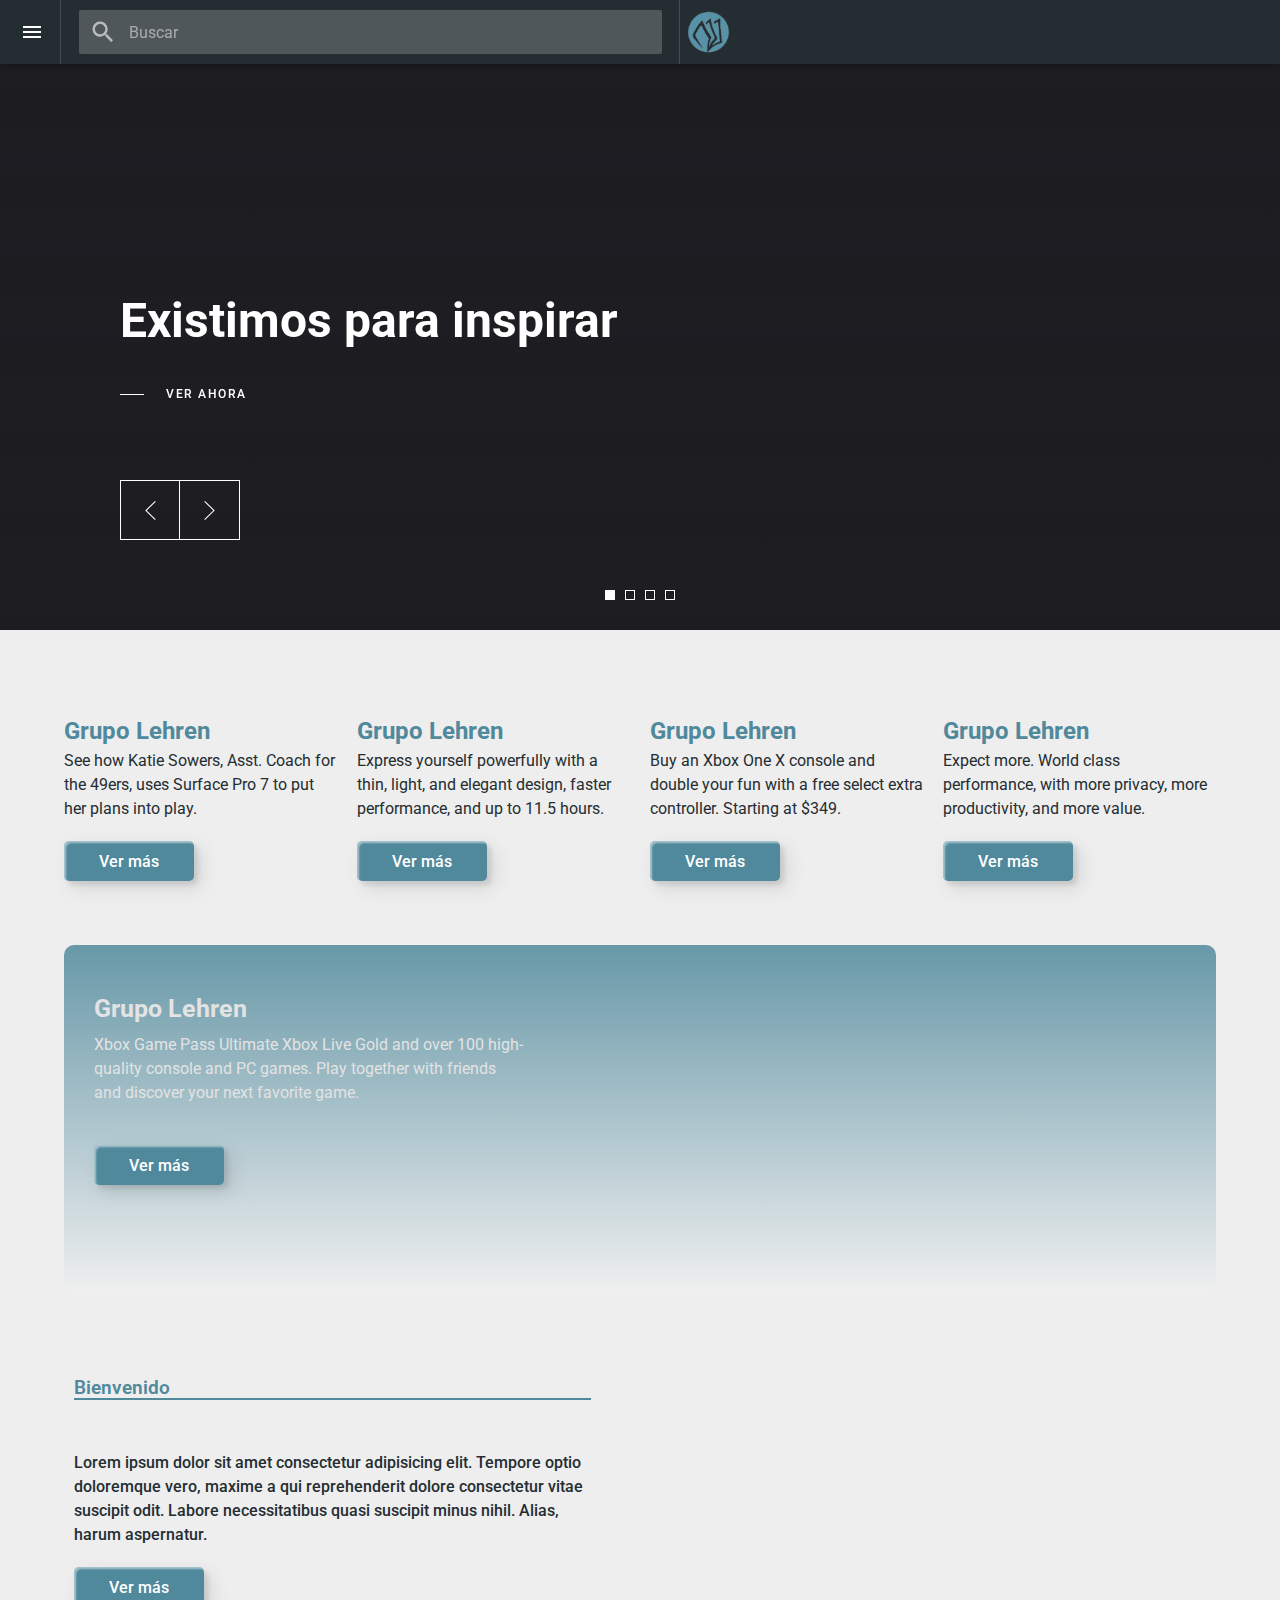
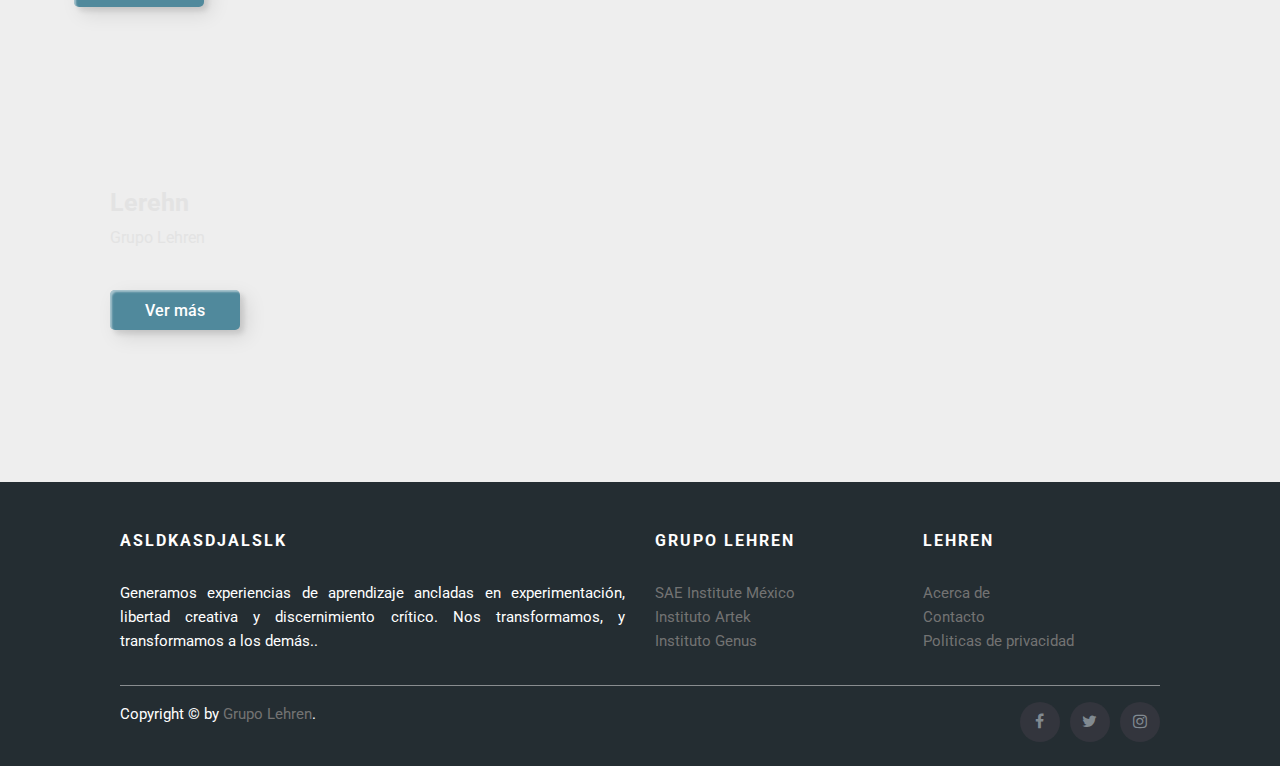
==== index.html @ 503f01d2 "Primer commit" ====
<!DOCTYPE html>
<html lang="en" >
<head>
  <meta charset="UTF-8">
  <title>Grupo Lehren | &amp; Educación V3</title>
  <!--PWA-->
  <link rel="manifest" href="./manifest.json"> 
  <meta http-equiv="X-UA-Compatible" content="IE=edge">
  <meta name="viewport" content="width=device-width, initial-scale=1">
  <meta name="author" content="Luis Aldo Chadwick">

  <link rel='stylesheet' href='https://stackpath.bootstrapcdn.com/bootstrap/4.3.1/css/bootstrap.min.css'>
  <link rel='stylesheet' href='https://cdnjs.cloudflare.com/ajax/libs/twitter-bootstrap/4.1.3/css/bootstrap.min.css'>

<!-- Meta and Opengraph tags -->
  <meta name="description" content="Material Design Mediahawkz.com Fixed & Responsive Header with Sidebar, mediahawkz.com v2.1">
  <meta name="keywords" content="material design, fixed header, responsive header, sidebar">
  <link rel='stylesheet' href='https://fonts.googleapis.com/icon?family=Material+Icons'>
<link rel='stylesheet' href='https://maxcdn.bootstrapcdn.com/font-awesome/4.5.0/css/font-awesome.min.css'>
<link rel='stylesheet' href='https://fonts.googleapis.com/css?family=Roboto:300'>

<!--Carousell-->
<link rel="stylesheet" href="https://cdnjs.cloudflare.com/ajax/libs/meyer-reset/2.0/reset.min.css">


<link rel="stylesheet" href="./css/style.css">
<script src="https://kit.fontawesome.com/95dc93da07.js"></script>
</head>


<body ondragstart="return false" onselectstart="return false" oncontextmenu="return false">
  <div id="preloader"></div>
<!-- partial:index.partial.html -->




<!-- nav -->
<nav class="sidebar">
  <div class="nav-header">
    <div class="logo-wrap">
      <a class="logo-icon" href="#"><img alt="logo-icon" src="./img/docqui.png" width="40"></a>
      <div id="contenido">
      <a class="logo-text" href="#">Lehren</a>
    </div>
    </div>

    <div class="nav-search">
      <div class="search">
        <i class="material-icons">search</i>
        <input type="search" name="search" placeholder="Buscar" id="sidebarFinder">
      </div>
    </div>
  </div>
  <ul class="nav-categories ul-base">
    <li><a href="./index.html"><i class="fas fa-home"></i>&nbsp;Inicio</a></li>
    <li style="display: none;" class="menu-item logged-in"><a href="#"><i class="fa-regular fa-circle-info"></i>&nbsp;Acerca de</a></li>
    <li><a href="./contacto/redes-sociales.html"><i class="fa fa-address-card"></i>&nbsp;Contacto</a></li>
    <li style="display: none;" class="menu-item logged-in"><a href="#">Convocatoria</a></li>
    <li><a href="./alumnos/mi-espacio.html"><i class="fas fa-graduation-cap"></i>&nbsp;Alumnos</a></li>
    <li style="display: none;" class="menu-item logged-in"><a href="./docentes/mi-espacio.html"><i class="fa-regular fa-person-chalkboard"></i>&nbsp;Docentes</a></li>
    <li style="display: none;" class="menu-item logged-in"><a href="#">Directivos</a></li>
    <li style="display: none;" class="menu-item logged-in"><a href="#">Egresados</a></li>
    <li><a href="#">Noticias</a></li>


 
  </ul>
  <br>
  <ul class="social ul-base">
    <li><a href="#" class="twitter" target="_blank"><i class="fa fa-instagram"></i></a></li>
    <li><a href="#" class="facebook" target="_blank"><i class="fa fa-facebook"></i></a></li>
    <li><a href="#" class="google-plus" target="_blank"><i class="fa fa-twitter"></i></a></li>
    <li><a href="#" class="rss" target="_blank"><i class="fa fa-rss"></i></a></li>
  </ul>
  <div class="copyright">
    <span>&copy; 2022 <a href="#" class="link">Grupo Lehren</a> Made in México</span>
    <span>Designed by <a href="#" target="_blank">Lehren</a></span>
  </div>
</nav><!-- @end nav -->

<!-- header -->
<header>
  <div class="header-inner clearfix">
    
    <!--div class="registro">


            <li style="display: none;" class="logged-out menu-item">
                <a class=" registration" href="#" data-toggle="modal" data-target="#signinModal"><i class="fas fa-user"></i>&nbsp;Accede</a>
            </li>
            <li style="display: none;" class="menu-item logged-in"><a class="registration" href="./clinica/promociones/avisos.html"><i class="fas fa-bell"></i>&nbsp;Promociones</a></li>&nbsp;
            <li style="display: none;" class="boton-salir logged-in"><a href="#" id="logout" onclick="noticias()"><i class="fas fa-sign-out-alt"></i>&nbsp;Salir</a></li>
        </div-->

    <div class="nav-btn nav-slider">
      <i class="material-icons">menu</i>
    </div>
    <div class="header-logo">
      <a href="#"><img alt="logo" src="./img/docqui.png"></a>
    </div>
    <!--div class="header-categories">
      <ul class="ul-base">
        <li class="dropdown">
          <a class="dropdown-toggle" href="#"><span>Categories</span> <i class="material-icons">keyboard_arrow_down</i></a>
          <ul class="dropdown-menu ul-base">
            <li><a href="#">Technology</a></li>
            <li><a href="#">Science</a></li>
            <li><a href="#">Speak up</a></li>
            <li><a href="#">General</a></li>
            <li><a href="#">Lifestyle</a></li>
            <li><a href="#">World</a></li>
            <li><a href="#">Business</a></li>
            <li><a href="#">Entertainment</a></li>
            <li><a href="#">Sports</a></li>
          </ul>
        </li>
      </ul>
    </div-->
    <div class="header-search">
      <div class="search">
        <i class="material-icons">search</i>
        <input type="search" name="search" placeholder="Buscar" id="headerFinder">
      </div>
        <div>
            <ul id="listOptions"></ul>
        </div>
    </div>
    <div class="header-menu">
      <ul class="ul-base">
        <!--li><a href="#" class="twitter" target="_blank"><i class="fa fa-instagram"></i></a></li>
        <li><a href="#" class="facebook" target="_blank"><i class="fa fa-facebook"></i></a></li>
        <li><a href="#" class="google-plus" target="_blank"><i class="fa fa-twitter"></i></a></li>
        <li><a href="#" class="rss" target="_blank"><i class="fa fa-rss"></i></a></li>
        <li><a href="#">Login</a></li-->
      
          <li style="display: none;" class="logged-out menu-item">
              <a class="registration" href="#" data-toggle="modal" data-target="#signinModal"><i class="fas fa-user"></i>&nbsp;Ingresa | Regístrate</a>
          </li>
          <!--li style="display: none;" class="logged-out"><a href="#" data-toggle="modal" data-target="#signupModal"><i class="fas fa-clipboard"></i>&nbsp;Registrate</a></li-->
              <li style="display: none;" class="menu-item logged-in"><a class="registration" href="./avisos/mantente-informado.html"><i class="fas fa-bell"></i>&nbsp;Avisos</a></li>&nbsp;
              <li style="display: none;" class="boton-salir logged-in"><a href="#" id="logout" onclick="noticias()"><i class="fas fa-sign-out-alt"></i>&nbsp;Salir</a></li>

        
      </ul>
      
    </div>
  </div>
</header><!-- @end header -->

<!-- Main content -->
<main role="main"></main><!-- @end main -->

<!-- Footer -->
<footer></footer><!-- @end footer -->


<div class="overlay"></div>






<!-- Carousell-->
<!-- partial:index.partial.html -->
<div id="wrapper">
  <section class="slideshow" id="js-header">
    
    <div class="slideshow__slide js-slider-home-slide is-current" data-slide="1">
		<div class="slideshow__slide-background-parallax background-absolute js-parallax" data-speed="-1" data-position="top" data-target="#js-header">
			<div class="slideshow__slide-background-load-wrap background-absolute">
				<div class="slideshow__slide-background-load background-absolute">
					<div class="slideshow__slide-background-wrap background-absolute">
						<div class="slideshow__slide-background background-absolute">
							<div class="slideshow__slide-image-wrap background-absolute">
								<div class="slideshow__slide-image background-absolute" style="background-image: url('https://images.unsplash.com/photo-1522071820081-009f0129c71c?ixlib=rb-4.0.3&ixid=MnwxMjA3fDB8MHxwaG90by1wYWdlfHx8fGVufDB8fHx8&auto=format&fit=crop&w=1740&q=80');"></div>
							</div>
						</div>
					</div>
				</div>
			</div>
		</div>
		<div class="slideshow__slide-caption">
			<div class="slideshow__slide-caption-text">
				<div class="container js-parallax" data-speed="2" data-position="top" data-target="#js-header">
					<h1 class="slideshow__slide-caption-title">Existimos para inspirar</h1>
					<a class="slideshow__slide-caption-subtitle -load o-hsub -link" href="#">
						<span class="slideshow__slide-caption-subtitle-label">Ver Ahora</span>
					</a>
				</div>
			</div>
		</div>
	</div>


  <div class="slideshow__slide js-slider-home-slide is-current" data-slide="2">
		<div class="slideshow__slide-background-parallax background-absolute js-parallax" data-speed="-1" data-position="top" data-target="#js-header">
			<div class="slideshow__slide-background-load-wrap background-absolute">
				<div class="slideshow__slide-background-load background-absolute">
					<div class="slideshow__slide-background-wrap background-absolute">
						<div class="slideshow__slide-background background-absolute">
							<div class="slideshow__slide-image-wrap background-absolute">
								<div class="slideshow__slide-image background-absolute" style="background-image: url('https://images.unsplash.com/photo-1520333789090-1afc82db536a?ixlib=rb-4.0.3&ixid=MnwxMjA3fDB8MHxwaG90by1wYWdlfHx8fGVufDB8fHx8&auto=format&fit=crop&w=1742&q=80');"></div>
							</div>
						</div>
					</div>
				</div>
			</div>
		</div>
		<div class="slideshow__slide-caption">
			<div class="slideshow__slide-caption-text">
				<div class="container js-parallax" data-speed="2" data-position="top" data-target="#js-header">
					<h1 class="slideshow__slide-caption-title">Grupo educativo Lehren</h1>
					<a class="slideshow__slide-caption-subtitle -load o-hsub -link" href="#">
						<span class="slideshow__slide-caption-subtitle-label">Ver más</span>
					</a>
				</div>
			</div>
		</div>
	</div>
    
    <div class="slideshow__slide js-slider-home-slide is-next" data-slide="3">
		<div class="slideshow__slide-background-parallax background-absolute js-parallax" data-speed="-1" data-position="top" data-target="#js-header">
			<div class="slideshow__slide-background-load-wrap background-absolute">
				<div class="slideshow__slide-background-load background-absolute">
					<div class="slideshow__slide-background-wrap background-absolute">
						<div class="slideshow__slide-background background-absolute">
							<div class="slideshow__slide-image-wrap background-absolute">
								<div class="slideshow__slide-image background-absolute" style="background-image: url('https://images.unsplash.com/photo-1572021335469-31706a17aaef?ixlib=rb-4.0.3&ixid=MnwxMjA3fDB8MHxwaG90by1wYWdlfHx8fGVufDB8fHx8&auto=format&fit=crop&w=1740&q=80');"></div>
							</div>
						</div>
					</div>
				</div>
			</div>
		</div>
		<div class="slideshow__slide-caption">
			<div class="slideshow__slide-caption-text">
				<div class="container js-parallax" data-speed="2" data-position="top" data-target="#js-header">
					<h1 class="slideshow__slide-caption-title">Grupo educativo Lehren</h1>
					<a class="slideshow__slide-caption-subtitle -load o-hsub -link" href="#">
						<span class="slideshow__slide-caption-subtitle-label">Ver más</span>
					</a>
				</div>
			</div>
		</div>
	</div>
    
    <div class="slideshow__slide js-slider-home-slide is-prev" data-slide="4">
		<div class="slideshow__slide-background-parallax background-absolute js-parallax" data-speed="-1" data-position="top" data-target="#js-header">
			<div class="slideshow__slide-background-load-wrap background-absolute">
				<div class="slideshow__slide-background-load background-absolute">
					<div class="slideshow__slide-background-wrap background-absolute">
						<div class="slideshow__slide-background background-absolute">
							<div class="slideshow__slide-image-wrap background-absolute">
								<div class="slideshow__slide-image background-absolute" style="background-image: url('https://images.unsplash.com/photo-1488190211105-8b0e65b80b4e?ixlib=rb-4.0.3&ixid=MnwxMjA3fDB8MHxwaG90by1wYWdlfHx8fGVufDB8fHx8&auto=format&fit=crop&w=1740&q=80');"></div>
							</div>
						</div>
					</div>
				</div>
			</div>
		</div>
		<div class="slideshow__slide-caption">
			<div class="slideshow__slide-caption-text">
				<div class="container js-parallax" data-speed="2" data-position="top" data-target="#js-header">
					<h1 class="slideshow__slide-caption-title">Grupo educativo Lehren</h1>
					<a class="slideshow__slide-caption-subtitle -load o-hsub -link" href="#">
						<span class="slideshow__slide-caption-subtitle-label">Ver más</span>
					</a>
				</div>
			</div>
		</div>
	</div>
    
    <div class="c-header-home_footer">
		<div class="o-container">
			<div class="c-header-home_controls -nomobile o-button-group">
				<div class="js-parallax is-inview" data-speed="1" data-position="top" data-target="#js-header">
					<button class="o-button -white -square -left js-slider-home-button js-slider-home-prev" type="button">
						<span class="o-button_label">
							<svg class="o-button_icon" role="img"><use xmlns:xlink="http://www.w3.org/1999/xlink" xlink:href="#arrow-prev"></use></svg>
						</span>
					</button>
					<button class="o-button -white -square js-slider-home-button js-slider-home-next" type="button">
						<span class="o-button_label">
							<svg class="o-button_icon" role="img"><use xmlns:xlink="http://www.w3.org/1999/xlink" xlink:href="#arrow-next"></use></svg>
						</span>
					</button>
				</div>
			</div>
		</div>
	</div>
   
    
  </section>
<div>
<!--Termina Carousell-->

<svg xmlns="http://www.w3.org/2000/svg">
    <symbol viewBox="0 0 18 18" id="arrow-next">
        <path id="arrow-next-arrow.svg" d="M12.6,9L4,17.3L4.7,18l8.5-8.3l0,0L14,9l0,0l-0.7-0.7l0,0L4.7,0L4,0.7L12.6,9z"/>
    </symbol>
    <symbol viewBox="0 0 18 18" id="arrow-prev">
        <path id="arrow-prev-arrow.svg" d="M14,0.7L13.3,0L4.7,8.3l0,0L4,9l0,0l0.7,0.7l0,0l8.5,8.3l0.7-0.7L5.4,9L14,0.7z"/>
    </symbol>
</svg>





   <!-- Home cards 1 -->
   <div class="container_01">
   <section class="home-cards">
    <div>
      <img src="https://images.unsplash.com/photo-1580582932707-520aed937b7b?ixlib=rb-4.0.3&ixid=MnwxMjA3fDB8MHxwaG90by1wYWdlfHx8fGVufDB8fHx8&auto=format&fit=crop&w=2064&q=80" alt="">
      <h3>Grupo Lehren</h3>
      <p>
        See how Katie Sowers, Asst. Coach for the 49ers, uses Surface Pro 7
          to put her plans into play.
      </p>
      <div class="botones">
        <button class="custom-btn btn-3"><span>Ver más</span></button>
      </div>
    </div>
    <div>
      <img src="https://i.ibb.co/KjGFHVJ/card2.png" alt="" />
      <h3>Grupo Lehren</h3>
      <p>
        Express yourself powerfully with a thin, light, and elegant design,
        faster performance, and up to 11.5 hours.
      </p>
      <div class="botones">
        <button class="custom-btn btn-3"><span>Ver más</span></button>
      </div>
    </div>
    <div>
      <img src="https://images.unsplash.com/photo-1571260899304-425eee4c7efc?ixlib=rb-4.0.3&ixid=MnwxMjA3fDB8MHxwaG90by1wYWdlfHx8fGVufDB8fHx8&auto=format&fit=crop&w=1740&q=80" alt="" />
      <h3>Grupo Lehren</h3>
      <p>
        Buy an Xbox One X console and double your fun with a free select
        extra controller. Starting at $349.
      </p>
      <div class="botones">
        <button class="custom-btn btn-3"><span>Ver más</span></button>
      </div>
    </div>
    <div>
      <img src="https://i.ibb.co/G57P0Pb/card4.png" alt="" />
      <h3>Grupo Lehren</h3>
      <p>
        Expect more. World class performance, with more privacy, more
        productivity, and more value.
      </p>
      <div class="botones">
        <button class="custom-btn btn-3"><span>Ver más</span></button>
      </div>
    </div>
  </section>
   </div>

<div class="container_01">
   <section class="xbox">
    <div class="content">
      <h2>Grupo Lehren</h2>
      <p>Xbox Game Pass Ultimate Xbox Live Gold and over 100 high-quality
        console and PC games. Play together with friends and discover your
        next favorite game.</p>
        <div class="botones">
          <button class="custom-btn btn-3"><span>Ver más</span></button>
        </div>
    </div>
  </section>
</div>




    <!-- /*======== TEXTO E IMAGEN ===========*/ -->
    <div class="container-intro section">
      <div class="row">
          <div class="col-md-6">
              <h3>
                  Bienvenido
              </h3>
              <p>
                Lorem ipsum dolor sit amet consectetur adipisicing elit.
                Tempore optio doloremque vero, maxime a qui reprehenderit
                dolore consectetur vitae suscipit odit. Labore necessitatibus
                quasi suscipit minus nihil. Alias, harum aspernatur.
              </p>
              <div class="botones">
                <button class="custom-btn btn-3"><span>Ver más</span></button>
              </div>
          </div>
          <div class="col-md-6">
              <img src="https://images.unsplash.com/photo-1523240795612-9a054b0db644?ixlib=rb-4.0.3&ixid=MnwxMjA3fDB8MHxwaG90by1wYWdlfHx8fGVufDB8fHx8&auto=format&fit=crop&w=1740&q=80" alt=""/>
          </div>
      </div>  
      </div>
  </div>

      <!--BOOTSTRAP SCRIPTS-->

  
  <!--BOOTSTRAP SCRIPTS-->
  
      <!-- Modal  SignUP-->
      <div class="modal fade" id="signupModal" tabindex="-1" role="dialog" aria-labelledby="exampleModalLabel" aria-hidden="true">
        <div class="modal-dialog">
         <div class="modal-content">
           <div class="modal-header">
            <h6 class="modal-title" id="exampleModalLabel">Registro:
              Contraseña con al menos 6 caracteres
            </h6>
            <button type="button" class="close" data-dismiss="modal" aria-label="Close">
              <span aria-hidden="true">&times;</span>
            </button>
           </div>
           <div class="modal-body">
            <form id="signup-form">
              <div class="form-group">
                 <input type="text" id="signup-email" class="form-control"
                 placeholder="E-mail" required>
              </div>
              <div class="form-group">
                 <input type="password" id="signup-password" class="form-control"
                 placeholder="Contraseña" required>
              </div>
              <button type="submit" class="btn btn-primary">SignUp</button>
            </form>
           </div>
         </div>
        </div>
      </div>
                 
                 
                 
                  <!-- Modal  SignIn-->
                  <div class="modal fade" id="signinModal" tabindex="-1" role="dialog" aria-labelledby="exampleModalLabel" aria-hidden="true">
                    <div class="modal-dialog">
                     <div class="modal-content">
                       <div class="modal-header">
                        <h6 class="modal-title" id="exampleModalLabel">Ingresa con tu correo de Gmail a nuestra plataforma y mantente informado sobre
                          promociones y avisos importantes
                        </h6>
                        <button type="button" class="close" data-dismiss="modal" aria-label="Close">
                          <span aria-hidden="true">&times;</span>
                        </button>
                       </div>
                       <div class="modal-body">
                          
                        <form id="login-form">
                           
                          <!--div class="form-group">
                             <input type="text" id="login-email" class="form-control"
                             placeholder="E-mail" required>
                          </div>
                          <div class="form-group">
                             <input type="password" id="login-password" class="form-control"
                             placeholder="Contraseña" required>
                          </div>
                          
                          <button type="submit" class="btn btn-info btn-block">Ingresa</button-->
                          
                          <button type="button" class="btn btn-success btn-block black-background white" id="googleLogin"><i class="fab fa-google" aria-hidden="true"></i>&nbsp;Ingresa o Regístrate con Gmail</button>
                          <!--button type="submit" class="btn btn-primary btn-block" id="facebookLogin"><i class="fab fa-facebook"></i>&nbsp;Ingresa o Regístrate con Facebook</button-->
                        </form>
                       </div>
                     </div>
                    </div>
                  </div>





      <!-- Carbon -->
      <section class="carbon dark">
        <div class="container-banner">
            <div class="content">
                <h2>Lerehn</h2>
                <p>Grupo Lehren</p>
                <div class="botones">
                  <button class="custom-btn btn-3"><span>Ver más</span></button>
                </div>
            </div>
        </div>
      </section>





<!-- REGISTRO FIREBASE -->
  <!--MAIN CONTENT-->
  <div class="container p-5" style="z-index:1">
    <div class="row">
      <div class="col-md-6 offset-md-3">
        <ul class="list-group posts">
                
        </ul>
      </div>
    </div>
  </div>



  <!-- Site footer -->
  <footer class="site-footer">
    <div class="container">
      <div class="row">
        <div class="col-sm-12 col-md-6">
          <h6>asldkasdjalslk</h6>
          <br>
          <p class="text-justify">
            Generamos experiencias de aprendizaje ancladas en experimentación, 
            libertad creativa y discernimiento crítico. Nos transformamos, y 
            transformamos a los demás..</p>
        </div>

        <div class="col-xs-6 col-md-3">
          <h6>Grupo Lehren</h6>
          <br>
          <ul class="footer-links">
            <li><a href="#">SAE Institute México</a></li>
            <li><a href="#">Instituto Artek</a></li>
            <li><a href="#">Instituto Genus</a></li>
            
          </ul>
        </div>

        <div class="col-xs-6 col-md-3">
          <h6>Lehren</h6>
          <br>
          <ul class="footer-links">
            <li><a href="#">Acerca de</a></li>
            <li><a href="#">Contacto</a></li>
            <li><a href="#">Politicas de privacidad</a></li>
          </ul>
        </div>
      </div>
      <hr>
    </div>
    <div class="container">
      <div class="row">
        <div class="col-md-8 col-sm-6 col-xs-12">
          <p class="copyright-text">Copyright &copy; by 
       <a href="#">Grupo Lehren</a>.
          </p>
        </div>

        <div class="col-md-4 col-sm-6 col-xs-12">
          <ul class="social-icons">
            <li><a class="facebook" href="#"><i class="fa fa-facebook"></i></a></li>
            <li><a class="twitter" href="#"><i class="fa fa-twitter"></i></a></li>
            <li><a class="dribbble" href="#"><i class="fa fa-instagram"></i></a></li>
            <!--li><a class="linkedin" href="#"><i class="fa fa-linkedin"></i></a></li-->   
          </ul>
        </div>
      </div>
    </div>
</footer>

<!-- partial -->
    <script src='https://cdnjs.cloudflare.com/ajax/libs/jquery/2.1.3/jquery.min.js'></script>

    <!--FIREBASE SCRIPTS-->
    <!-- The core Firebase JS SDK is always required and must be listed first -->
    <script src="https://www.gstatic.com/firebasejs/8.6.3/firebase-app.js"></script>

            
    <!-- TODO: Add SDKs for Firebase products that you want to use
          https://firebase.google.com/docs/web/setup#available-libraries -->
    <script src="https://www.gstatic.com/firebasejs/8.6.3/firebase-analytics.js"></script>
    <script src="https://www.gstatic.com/firebasejs/8.6.2/firebase-auth.js"></script>
    <script src="https://www.gstatic.com/firebasejs/8.6.2/firebase-firestore.js"></script>
                   
     <script>
        // Your web app's Firebase configuration
        var firebaseConfig = {
          apiKey: "AIzaSyDz45ptF-NIezoEqXJ_3qPEKatV4_NUHUc",
          authDomain: "integrador-lehren.firebaseapp.com",
          projectId: "integrador-lehren",
          storageBucket: "integrador-lehren.appspot.com",
          messagingSenderId: "394229978093",
          appId: "1:394229978093:web:2d48fe631091dd2ea10de4",
          measurementId: "G-7T2B9BE8KT"
        };
                 
        // Initialize Firebase
        firebase.initializeApp(firebaseConfig);
        const auth = firebase.auth();
        // FireStore base de datos
        const fs = firebase.firestore();
        firebase.analytics();
     </script>
                     <!--TERMINA FIREBASE-->
      <!--Registro-->
    <script type="module" src="./registro.js"></script>

    <script src="./js/script.js"></script>
    <script src="./js/utils.js"></script>
  
        <!-- PWA -->
    <script src="./script.js"></script>

    <script src="https://stackpath.bootstrapcdn.com/bootstrap/4.3.1/js/bootstrap.min.js"></script>
    <script src="https://cdnjs.cloudflare.com/ajax/libs/twitter-bootstrap/4.3.1/js/bootstrap.min.js"></script>
</body>
</html>
---- css/style.css ----
/* -----------------------------------------------------
  By: Luis Suchil
  By: Aldo Aldaco
  By: Chadwick Carreto

-------------------------------------------------------- */
/* -----------------------------------------------------
  Body
-------------------------------------------------------- */

body {
    margin: 0;
    padding: 0;
    color: #e3e3e3;
    font-size: 16px;
    font-family: "Roboto", sans-serif;
    background-color: #eee;
    /*height: 100%;*/
  }

  #preloader {
    position: fixed;
    left: 0;
    top: 0;
    z-index: 9999;
    width: 100%;
    height: 100%;
    overflow: visible;
    background: var(--background)  url("../img/preload/preload.svg") no-repeat center center;
    }
  :root {
    --blanco: #ffffff;
    --background: #eeeeee;
    --color-principal: #242d32;
    --color-secundario: #50899c;
    --color-secundario-2: #497c8d;
    --color-terciario: #e6e6e6;
    --font-body: 'Poppins', sans-serif;
    scroll-behavior: smooth;
    }

.p-5{
  margin-top: -70px !important;
}

.modal-title{
  color: var(--color-principal);
  font-size: 1rem;
}




  /*Tamaño del contenido obtener correo*/
  .alert-heading{
    font-size: 1rem;
  }

  .modal{
    z-index: 9999;
  }
  
  *, *::after, *::before {
    -ms-box-sizing: border-box;
    -o-box-sizing: border-box;
    box-sizing: border-box;
  }
  
  ::-moz-selection {
    background: #b3d4fc;
    text-shadow: none;
  }
  
  ::selection {
    background: #b3d4fc;
    text-shadow: none;
  }


  .registro{
    position: absolute;
    margin-top: 23px;
    right: 2%;
    z-index: 999;
    display: flex;
  }
  
  a {
    color: #03a9f4;
    outline: none;
    text-decoration: none;
  }
  a:hover {
    text-decoration: underline;
  }
  
  .overlay {
    display: none;
    position: fixed;
    top: 0px;
    left: 0px;
    width: 100%;
    height: 100%;
    background-color: rgba(0, 0, 0, 0.285);
    /*Lo agregue para que se quitara con un tap*/
    z-index: 99;
  }
  
  /* For Typography */
  .ul-base {
    margin: 0;
    padding: 0;
    list-style: none;
  }
  
  /* -----------------------------------------------------
  Clearfix
  -------------------------------------------------------- */
  .clearfix {
    *zoom: 1;
  }
  .clearfix::after {
    content: "";
    display: table;
    line-height: 0;
    clear: both;
  }
  
  /* -----------------------------------------------------
     Header
  -------------------------------------------------------- */
  header {
    display: block;
    position: fixed;
    top: 0px;
    left: 0px;
    width: 100%;
    background-color: #fff;
    z-index: 999;
  }
  header .header-inner {
    width: 100%;
    height: 64px;
    color: #fff;
    padding: 0 20px;
    /* color del nav-bar*/
    background-color: var(--color-principal);
    box-shadow: 0px 1px 8px rgba(0, 0, 0, 0.3);
  }
  header .nav-btn {
    cursor: pointer;
    display: inline-block;
    width: 40px;
    height: 40px;
    line-height: 38px;
    margin: 12px 0;
    -webkit-user-select: none;
       -moz-user-select: none;
        -ms-user-select: none;
            user-select: none;
  }
  header .nav-btn.nav-slider {
    float: left;
  }
  header .nav-btn.search {
    display: none;
    
  }
  header .nav-btn i {
    vertical-align: middle;
  }
  header .header-logo {
    display: inline-block;
    overflow: hidden;
    /*float: left;*/
    padding: 7px;
  }
  header .header-logo img {
    display: block;
    max-height: 50px;
    /*vertical-align: middle;*/
  }
  header .header-categories {
    display: block;
    position: relative;
    float: left;
    border-left: 1px solid rgba(255, 255, 255, 0.157);
  }
  header .header-search {
    float: left;
    display: block;
    position: relative;
    width: calc(100% - 620px);
    height: 64px;
    margin: 0 auto;
    padding: 10px 0;
    border-left: 1px solid rgba(255, 255, 255, 0.157);
    border-right: 1px solid rgba(255, 255, 255, 0.157);
  }
  header .header-search .search {
    display: block;
    position: relative;
    width: calc(100% - 35px);
    margin: 0 auto;
  }
  header .header-search .search i {
    position: absolute;
    top: 8px;
    left: 10px;
    color: rgba(255, 255, 255, 0.6);
    font-size: 28px;
    cursor: pointer;
  }
  header .header-search .search input[type=search] {
    width: 100%;
    height: 44px;
    padding: 0 15px 0 50px;
    color: rgba(255, 255, 255, 0.8);
    font-size: 16px;
    outline: none;
    border: none;
    border-radius: 2px;
    background-color: rgba(255, 255, 255, 0.2);
  }
  header .header-search #listOptions {
    width: calc(100% - 2rem);
    color: black;
    font-size: 16px;
    outline: none;
    border: none;
    border-radius: 2px;
    background-color: white;
    margin: 0 auto;
  }
  header .header-search .search-list-item {
    height: 2rem;
    padding: 0.3rem;
  }
header .header-search .search-list-item img {
  height: 1.5rem;
}
header .header-search .search-list-item .flex {
  display: flex;
  align-items: center;
  gap: 1rem;
}
  header .header-search .search-list-item a {
    color: #8e11f3;
    outline: none;
    text-decoration: none;
  }
  header .header-search .search-list-item a:hover {
    text-decoration: underline;
  }
  header .header-search .search ::-webkit-input-placeholder {
    color: rgba(255, 255, 255, 0.5);
  }
  header .header-search .search ::-moz-placeholder {
    color: rgba(255, 255, 255, 0.8);
  }
  header .header-search .search :-moz-placeholder {
    color: rgba(255, 255, 255, 0.8);
  }
  header .header-search .search :-ms-input-placeholder {
    color: rgba(255, 255, 255, 0.8);
  }
  header .header-menu {
    float: right;
  }
  header .header-menu ul {
    height: 64px;
  }
  header .header-menu ul li {
    display: block;
    position: relative;
    float: left;
    margin: 0;
    padding: 0 0 0 12px;
    line-height: 64px;
  }
  header .header-menu ul li a {
    color: #fff;
    font-size: 17px;
    padding: 4px;
  }
  header .header-menu ul li a:hover {
    opacity: 0.6;
    text-decoration: none;
  }
  @media only screen and (max-width: 1024px) {
    header .header-categories {
      display: none;
    }
    header .header-search {
      width: calc(100% - 440px);
    }
  }
  @media only screen and (max-width: 860px) {
    header .header-search {
      display: none;
    }
    header .header-menu ul li:last-child {
      display: none;
    }
  }
  @media only screen and (max-width: 480px) {
    header .header-inner {
      padding: 0 12px;
      text-align: center;
    }
    header .nav-btn {
      background-color: rgba(0, 0, 0, 0.175);
    }
    header .header-logo {
      float: center;
      padding-left: 0px;
      padding-right: 0px;
    }
    header .header-menu {
      text-decoration: none;
    }
  }
  
  /* -----------------------------------------------------
     Nav
  -------------------------------------------------------- */
  nav {
    overflow-y: auto;
    position: fixed;
    top: 0px;
    left: -250px;
    width: 250px;
    height: 100%;
    color: #fff;
    background-color: #f9f9f9;
    transition: all 0.3s ease;
    opacity: 0.9;
    z-index: 9999;
  }
  nav .nav-header {
    display: block;
    background-color: var(--color-secundario);
  }
  nav .nav-header .logo-wrap {
    padding: 1.7em 1em;
  }
  nav .nav-header .logo-wrap .logo-icon {
    display: inline-block;
    text-decoration: none;
  }
  nav .nav-header .logo-wrap .logo-icon img {
    display: block;
    border-radius: 50%;
  }
  nav .nav-header .logo-wrap .logo-text {
    display: inline-block;
    color: #fff;
    font-size: 1.2em;
    vertical-align: 12px;
    margin-left: 8px;
    text-decoration: none;
  }
  nav .nav-header .nav-search {
    position: relative;
    height: 40px;
  }
  nav .nav-header .nav-search .search {
    display: block;
    position: relative;
  }
  nav .nav-header .nav-search .search i {
    position: absolute;
    top: 8px;
    right: 0.7em;
    color: rgba(255, 255, 255, 0.6);
    font-size: 24px;
    cursor: pointer;
  }
  nav .nav-header .nav-search .search input[type=search] {
    width: 100%;
    height: 40px;
    color: rgba(255, 255, 255, 0.8);
    font-size: 15px;
    padding: 0 48px 0 20px;
    outline: none;
    border: none;
    background-color: rgba(255, 255, 255, 0.2);
  }
  nav .nav-header .nav-search .search ::-webkit-input-placeholder {
    color: rgba(255, 255, 255, 0.5);
  }
  nav .nav-header .nav-search .search ::-moz-placeholder {
    color: rgba(255, 255, 255, 0.8);
  }
  nav .nav-header .nav-search .search :-moz-placeholder {
    color: rgba(255, 255, 255, 0.8);
  }
  nav .nav-header .nav-search .search :-ms-input-placeholder {
    color: rgba(255, 255, 255, 0.8);
  }
  nav .nav-categories li {
    display: block;
    position: relative;
  }
  nav .nav-categories li a {
    display: block;
    width: 100%;
    font-size: 1rem;
    color: #5c5c5c;
    padding: 0.625em 1.3em;
    text-decoration: none;
  }
  nav .nav-categories li a:hover {
    background-color: rgba(0, 0, 0, 0.1);
  }
  nav.open {
    left: 0px;
    box-shadow: 4px 4px 20px rgba(0, 0, 0, 0.275);
    opacity: 1;
  }
  nav .nav-separator {
    width: 100%;
    height: 1px;
    margin: 7px 0;
    background-color: rgba(0, 0, 0, 0.175);
  }
  nav .nav-link-title {
    display: block;
    color: #3f51b5;
    font-size: 1rem;
    padding: 0.5em 1.3em;
  }
  nav .social {
    display: flex;
    margin: 4px 0;
    border-top: 1px solid rgba(0, 0, 0, 0.155);
    border-bottom: 1px solid rgba(0, 0, 0, 0.155);
  }
  nav .social li {
    display: inline-block;
    position: relative;
    width: 25%;
    height: 28px;
    margin: 0;
    padding: 0;
    text-align: center;
    line-height: 28px;
    flex-direction: row;
    border-right: 1px solid rgba(0, 0, 0, 0.175);
  }
  nav .social li:last-child {
    border-right: 0;
  }
  nav .social li a {
    display: block;
    color: #5c5c5c;
    font-size: 15px;
    padding: 2px;
    text-decoration: none;
  }
  nav .social li a.twitter:hover {
    color: #00baf0;
  }
  nav .social li a.facebook:hover {
    color: var(--color-secundario);
  }
  nav .social li a.google-plus:hover {
    color: #c43c2c;
  }
  nav .social li a.rss:hover {
    color: #ff6600;
  }
  nav .copyright {
    display: block;
    color: #5c5c5c;
    text-align: center;
    padding: 0.5em 0 1em;
  }
  nav .copyright span {
    display: block;
    width: 100%;
    font-size: 11px;
    margin-bottom: 4px;
  }
  
  /* -----------------------------------------------------
     Dropdown Menu
  -------------------------------------------------------- */
  li.dropdown {
    display: inline-block;
    position: relative;
  }
  li.dropdown a {
    display: block;
    height: 64px;
    padding: 0 35px;
    color: #fff;
    font-size: 17px;
    line-height: 64px;
    text-decoration: none;
  }
  li.dropdown a i {
    vertical-align: middle;
  }
  li.dropdown .dropdown-menu {
    display: none;
    overflow: hidden;
    position: absolute;
    top: 100%;
    left: 0px;
    min-width: 240px;
    margin: 2px 0;
    padding: 5px 0;
    text-align: left;
    border-radius: 2px;
    background-color: #e8e8e8;
    box-shadow: 0px 1px 5px 0px rgba(0, 0, 0, 0.2);
    z-index: 1000;
  }
  li.dropdown .dropdown-menu li {
    display: block;
  }
  li.dropdown .dropdown-menu li a {
    display: block;
    height: 40px;
    font-size: 1em;
    line-height: 40px;
    text-decoration: none;
  }
  li.dropdown.open .dropdown-menu {
    display: block;
  }



  /**** Carousell ****/
  .pagination {
    position: absolute !important;
    width: 100%;
    text-align: center;
    right: 0;
    padding: 0 !important;
    bottom: 30px;
    z-index: 999;
  }
  .pagination__item {
    cursor: pointer;
    display: inline-block;
    white-space: nowrap;
    font-size: 0;
    width: 10px;
    height: 10px;
    border: 1px solid #fff;
    margin: 0 5px;
    transition: 0.2s ease-in-out;
  }
  .pagination__item.is-current, .pagination__item:hover {
    background-color: #fff;
  }
  
  .container {
    position: relative;
    margin: 0 auto;
  }

  .container_01 {
    width: 90%;
    max-width: 1200px;
    margin:  2rem auto;

  }
  
  @media (max-width: 699px) {
    .container {
      padding-right: 40px;
      padding-left: 40px;
    }
  }
  @media (min-width: 700px) and (max-width: 1599px) {
    .container {
      padding-right: 7.5rem;
      padding-left: 7.5rem;
      max-width: 140rem;
    }
  }
  @media (min-width: 1600px) {
    .container {
      padding-right: 9.5625rem;
      padding-left: 9.5625rem;
      max-width: 144.125rem;
    }
  }
  
  .background-absolute {
    position: absolute;
    top: 0;
    right: 0;
    bottom: 0;
    left: 0;
    background-position: center;
    background-size: cover;
  }
  
  .slideshow {
    position: relative;
    color: #ffffff;
    background-color: #1e1e22;
    overflow: hidden;
    height: 70vh;
    min-height: 400px;
  }
  .slideshow__slide {
    visibility: hidden;
    transition: visibility 0s 1.7s;
  }
  .slideshow__slide.is-current {
    visibility: visible;
    transition-delay: 0s;
  }
  @media (max-width: 699px) {
    .slideshow .slideshow__slide {
      position: absolute;
      top: 0;
      right: 0;
      bottom: 0;
      left: 0;
    }
  }
  @media (min-width: 700px) {
    .slideshow .slideshow__slide {
      position: absolute;
      top: 0;
      right: 0;
      bottom: 0;
      left: 0;
    }
  }
  
  .slideshow__slide-background-load-wrap {
    transition: transform 0.9s cubic-bezier(0.4, 0, 0.2, 1);
    transform: translate3d(0, 100%, 0);
    overflow: hidden;
  }
  
  .is-loaded .slideshow__slide-background-load-wrap {
    transform: translate3d(0, 0, 0);
    transition-delay: 0s;
  }
  
  .slideshow__slide.is-prev .slideshow__slide-background-parallax,
  .slideshow__slide.is-next .slideshow__slide-background-parallax {
    transform: none !important;
  }
  
  .slideshow__slide.is-prev-section .slideshow__slide-background-parallax,
  .slideshow__slide.is-next-section .slideshow__slide-background-parallax {
    transform: none !important;
  }
  
  .slideshow__slide-background-load {
    transition: transform 0.9s cubic-bezier(0.4, 0, 0.2, 1);
    transform: translate3d(0, -50%, 0);
  }
  
  .is-loaded .slideshow__slide-background-load {
    transform: translate3d(0, 0, 0);
  }
  
  .slideshow__slide-background-wrap {
    transition: transform 1.2s cubic-bezier(0.4, 0, 0.2, 1) 0.5s;
    transform: translate3d(0, 0, 0);
  }
  
  .slideshow__slide.is-prev .slideshow__slide-background-wrap {
    transform: translate3d(0, -100%, 0);
  }
  
  .slideshow__slide.is-next .slideshow__slide-background-wrap {
    transform: translate3d(0, 100%, 0);
  }
  
  .slideshow__slide.is-prev-section .slideshow__slide-background-wrap {
    transform: translate3d(0, -100%, 0);
    transition: none;
  }
  
  .slideshow__slide.is-next-section .slideshow__slide-background-wrap {
    transform: translate3d(0, 100%, 0);
    transition: none;
  }
  
  .slideshow__slide-background {
    transition: transform 0.6s cubic-bezier(0.4, 0, 0.2, 1) 1.5s;
    transform: scale(1);
    overflow: hidden;
  }
  
  .slideshow__slide.is-prev .slideshow__slide-background, .slideshow__slide.is-next .slideshow__slide-background {
    transform: scale(0.5);
    transition-delay: 0s;
  }
  
  .slideshow__slide.is-prev-section .slideshow__slide-background, .slideshow__slide.is-next-section .slideshow__slide-background {
    transform: scale(0.5);
    transition-delay: 0s;
    transition: none;
  }
  
  .slideshow__slide-image-wrap {
    transition: transform 1.2s cubic-bezier(0.4, 0, 0.2, 1) 0.6s;
    transform: translate3d(0, 0, 0);
  }
  
  .slideshow__slide.is-prev .slideshow__slide-image-wrap {
    transform: translate3d(0, 50%, 0);
  }
  
  .slideshow__slide-image {
    transition: transform 0.6s cubic-bezier(0.4, 0, 0.2, 1) 1.5s;
    transform: scale(1);
  }
  
  .slideshow__slide.is-prev .slideshow__slide-image, .slideshow__slide.is-next .slideshow__slide-image {
    transform: scale(1.25);
    transition-delay: 0s;
  }
  
  .slideshow__slide.is-prev-section .slideshow__slide-image, .slideshow__slide.is-next-section .slideshow__slide-image {
    transform: scale(1.25);
    transition-delay: 0s;
    transition: none;
  }
  
  .slideshow__slide-image::before, .slideshow__slide-image::after {
    content: "";
    position: absolute;
    top: 0;
    right: 0;
    bottom: 0;
    left: 0;
    opacity: 0.35;
  }
  
  .slideshow__slide-image::before {
    background-color: #1e1e22;
  }
  
  .slideshow__slide-image::after {
    background: linear-gradient(to bottom, transparent 0%, #1e1e22 100%);
  }
  
  .slideshow__slide.is-prev .slideshow_container,
  .slideshow__slide.is-next .slideshow_container {
    transform: none !important;
  }
  
  .slideshow__slide.is-prev-section .slideshow_container,
  .slideshow__slide.is-next-section .slideshow_container {
    transform: none !important;
  }
  
  .slideshow__slide-caption-text {
    position: relative;
    height: 100%;
    padding-top: 33vh;
    transition: transform 1.2s cubic-bezier(0.4, 0, 0.2, 1) 0.4s;
    transform: translate3d(0, 0, 0);
  }
  
  .slideshow__slide.is-prev .slideshow__slide-caption-text {
    transform: translate3d(0, -100%, 0);
  }
  
  .slideshow__slide.is-next .slideshow__slide-caption-text {
    transform: translate3d(0, 100%, 0);
  }
  
  .slideshow__slide.is-prev-section .slideshow__slide-caption-text {
    transform: translate3d(0, -100%, 0);
    transition: none;
  }
  
  .slideshow__slide.is-next-section .slideshow__slide-caption-text {
    transform: translate3d(0, 100%, 0);
    transition: none;
  }
  
  .slideshow__slide-caption {
    position: relative;
    height: 100%;
    transform: translate3d(0, 100%, 0);
    transition: transform 1s cubic-bezier(0.4, 0, 0.2, 1) 0.1s;
  }
  
  .is-loaded .slideshow__slide-caption {
    transform: translate3d(0, 0, 0);
  }
  
  .slideshow__slide-caption-title {
    line-height: 1;
  }
  @media (max-height: 500px) {
    .slideshow__slide-caption-title {
      margin-bottom: 0 !important;
    }
  }
  
  @media (max-width: 699px) {
    .slideshow__slide-caption-title {
      font-size: 40px;
      margin-bottom: 20px;
    }
  
    .slideshow.-full .slideshow__slide-caption-title {
      margin-bottom: 30px;
    }
  }
  @media (min-width: 700px) {
    .slideshow__slide-caption-title {
      font-size: 3rem;
      margin-bottom: 1.25rem;
    }
  }
  @media (min-width: 700px) and (max-width: 749px) {
    .slideshow__slide-caption-title {
      font-size: 4.375rem;
    }
  }
  @media (min-width: 1600px) {
    .slideshow__slide-caption-title {
      font-size: 6.25rem;
    }
  }
  .slideshow__slide-caption-title.-full {
    width: 100%;
  }
  
  .slideshow__slide-caption-subtitle {
    display: inline-block;
    padding: 1.875rem 0;
  }
  
  .slideshow__slide-caption-subtitle.-load {
    transition: transform 0.9s cubic-bezier(0.4, 0, 0.2, 1) 0.4s;
    transform: translate3d(0, 3.75rem, 0);
  }
  
  .is-loaded .slideshow__slide-caption-subtitle.-load {
    transform: translate3d(0, 0, 0);
  }
  
  body[data-route-option=prev-section] .slideshow__slide-caption-subtitle.-load, body[data-route-option=next-section] .slideshow__slide-caption-subtitle.-load {
    transform: translate3d(0, 0, 0);
  }
  
  .slideshow__slide-caption-subtitle-label {
    transition: transform 0.3s cubic-bezier(0.4, 0, 0.2, 1);
    transform: translateZ(0);
    display: inline-block;
  }
  
  .o-hsub.-link:hover .slideshow__slide-caption-subtitle-label, .o-hsub-wrap:hover .slideshow__slide-caption-subtitle-label {
    transform: translateX(20px);
  }
  
  /* OLD */
  .c-header-home_heading {
    line-height: 1;
  }
  
  @media (max-height: 500px) {
    .c-header-home_heading {
      margin-bottom: 0 !important;
    }
  }
  @media (max-width: 699px) {
    .c-header-home_heading {
      font-size: 40px;
      margin-bottom: 150px;
    }
  
    .c-header-home.-full .c-header-home_heading {
      margin-bottom: 30px;
    }
  }
  @media (min-width: 700px) {
    .c-header-home_heading {
      font-size: 5.625rem;
      margin-bottom: 1.25rem;
    }
  }
  @media (min-width: 700px) and (max-width: 749px) {
    .c-header-home_heading {
      font-size: 4.375rem;
    }
  }
  @media (min-width: 1600px) {
    .c-header-home_heading {
      font-size: 6.25rem;
    }
  }
  .c-header-home_heading.-full {
    width: 100%;
  }
  
  .c-header-home_subheading {
    display: inline-block;
    padding: 1.875rem 0;
  }
  
  .c-header-home_subheading.-load {
    transition: transform 0.9s cubic-bezier(0.4, 0, 0.2, 1) 0.4s;
    transform: translate3d(0, 3.75rem, 0);
  }
  
  .is-loaded .c-header-home_subheading.-load {
    transform: translate3d(0, 0, 0);
  }
  
  body[data-route-option=prev-section] .c-header-home_subheading.-load, body[data-route-option=next-section] .c-header-home_subheading.-load {
    transform: translate3d(0, 0, 0);
  }
  
  .c-header-home_footer {
    z-index: 3;
    position: absolute;
    right: 0;
    bottom: 0;
    left: 0;
  }
  
  .c-header-home_controls, .c-header-home_buttons {
    margin-left: 0;
    letter-spacing: normal;
    font-size: 0;
    transition: transform 0.6s cubic-bezier(0.4, 0, 0.2, 1);
    transform: translate3d(0, 100%, 0);
  }
  
  @media (max-width: 699px) {
    .c-header-home_controls, .c-header-home_buttons {
      padding-bottom: 40px;
    }
  }
  @media (min-width: 700px) {
    .c-header-home_controls, .c-header-home_buttons {
      padding-bottom: 5.625rem;
    }
  }
  @media (min-width: 700px) and (max-width: 749px) {
    .c-header-home_controls, .c-header-home_buttons {
      padding-bottom: 3.75rem;
    }
  }
  .is-loaded .c-header-home_controls, .is-loaded .c-header-home_buttons {
    transform: translate3d(0, 0, 0);
  }
  
  body[data-route-option=prev-section] .c-header-home_controls, body[data-route-option=prev-section] .c-header-home_buttons, body[data-route-option=next-section] .c-header-home_controls, body[data-route-option=next-section] .c-header-home_buttons {
    transform: translate3d(0, 0, 0);
  }
  
  .c-header-home_controls {
    transition-delay: 0.65s;
  }
  
  @media (min-width: 700px) {
    .c-header-home_controls {
      float: left;
    }
  }
  .c-header-home_buttons {
    transition-delay: 0.75s;
  }
  
  @media (max-width: 699px) {
    .c-header-home_buttons {
      margin-left: -20px;
      margin-right: -20px;
    }
  }
  @media (min-width: 1000px) {
    .c-header-home_buttons {
      float: right;
    }
  }
  @media (max-width: 699px) {
    .c-header-home_button {
      width: 50% !important;
    }
  }
  @media (min-width: 700px) {
    .c-header-home_button {
      width: 15.625rem;
    }
  }
  button, .c-header-filters_button,
  .o-button {
    display: inline-block;
    overflow: visible;
    margin: 0;
    padding: 0;
    outline: 0;
    border: 0;
    background: none;
    color: inherit;
    vertical-align: middle;
    text-align: center;
    text-decoration: none;
    text-transform: none;
    font: inherit;
    line-height: normal;
    cursor: pointer;
    -webkit-user-select: none;
    -moz-user-select: none;
    -ms-user-select: none;
    user-select: none;
  }
  
  button:hover, .c-header-filters_button:hover,
  .o-button:hover {
    text-decoration: none;
  }
  
  @media (min-width: 1200px) {
    body {
      /*overflow: hidden;*/
      height: 100%;
    }
  }
  @media (min-width: 1200px) {
    .o-scroll {
      height: 100%;
    }
  }
  ::-moz-selection {
    background: #0084c0;
    color: #ffffff;
  }
  
  ::selection {
    background: #0084c0;
    color: #ffffff;
  }

  /* Posicion del svg*/
  svg{
    position: absolute;
  }
  
  img, svg {
    max-width: 100%;
  }
  
  a, .o-link {
    color: #1a0dab;
    transition: color 0.3s cubic-bezier(0.4, 0, 0.2, 1);
  }
  
  a:hover, .o-link:hover {
    color: #13097c;
  }
  
  a.-normal, .o-link.-normal {
    color: currentColor;
    text-decoration: none;
  }
  
  
  a.-normal:hover, .o-link.-normal:hover {
    text-decoration: underline;
  }
  
  a.-blue:hover, .o-link.-blue:hover {
    text-decoration: none;
    color: #0084c0;
  }
  
  a.-hover, .o-link.-hover {
    position: relative;
    text-decoration: none;
    color: #ffffff;
  }
  
  a.-hover::after, .o-link.-hover::after {
    content: "";
    position: absolute;
    bottom: -1px;
    right: 0;
    left: 0;
    border-bottom: 1px solid;
    transform: scaleX(0);
    transition: transform 0.45s cubic-bezier(0.4, 0, 0.2, 1);
    transform-origin: center left;
  }
  
  a.-hover:hover::after, .o-link.-hover:hover::after {
    transform: scaleX(1);
  }
  
  p {
    margin: 0;
  }
  
  .o-wrap {
    overflow: hidden;
  }
  
  .o-page.-anim {
    transform: translate3d(0, 9.375rem, 0);
    transition: transform 0.6s cubic-bezier(0.4, 0, 0.2, 1);
  }
  
  .is-loaded .o-page.-anim {
    transform: translate3d(0, 0, 0);
  }
  
  .o-barba, .o-barba_container {
    height: 100%;
  }
  
  strong {
    font-weight: 700;
  }
  
  .js-parallax {
    transform: translateZ(0);
    will-change: transform;
  }
  
  .scroll-content {
    overflow: hidden;
  }
  
  .o-blockquote.-nomargin {
    margin: 0;
  }
  
  .o-action-link {
    display: block;
    padding-top: 12.8125rem;
    padding-bottom: 7.5rem;
    text-align: center;
    text-decoration: none;
    font-weight: 700;
  }
  
  @media (max-width: 699px) {
    .o-action-link {
      font-size: 40px;
      padding-top: 120px;
    }
  }
  @media (max-width: 1199px) {
    .o-action-link {
      color: #1e1e22;
    }
  }
  @media (min-width: 700px) {
    .o-action-link {
      font-size: 5.625rem;
    }
  }
  @media (min-width: 1200px) {
    .o-action-link {
      color: #ffffff;
    }
  }
  .o-action-link:hover {
    color: #ffffff;
  }
  
  .o-action-link_label {
    display: inline-block;
    position: relative;
  }
  
  .o-action-link_label::after {
    content: "";
    position: absolute;
    right: 0;
    bottom: 0;
    left: 0;
    border-bottom: 0.1875rem solid;
    transform: scaleX(0);
    transform-origin: center left;
    transition: transform 0.6s cubic-bezier(0.4, 0, 0.2, 1);
  }
  
  .o-action-link:hover .o-action-link_label::after {
    transform: scaleX(1);
  }
  
  .o-h, h1, .o-h1, h2, .o-h2, h3, .o-h3, h4, .o-h4, h5, .o-h5, h6, .o-h6 {
    font-weight: 700;
    margin-top: 0;
    line-height: 1.1;
  }
  
  @media (max-width: 699px) {
    h1, .o-h1 {
      font-size: 26px;
    }
  }
  @media (min-width: 700px) {
    h1, .o-h1 {
      font-size: 60px;
    }
  }
  @media (min-width: 1600px) {
    h1, .o-h1 {
      font-size: 4.375rem;
    }
  }
  @media (max-width: 1599px) {
    h2, .o-h2 {
      font-size: 1.5625rem;
    }
  }
  @media (min-width: 1600px) {
    h2, .o-h2 {
      font-size: 2.25rem;
    }
  }
  h3, .o-h3 {
    font-size: 1.5625rem;
  }
  
  h4, .o-h4 {
    font-size: 1rem;
  }
  
  h5, .o-h5 {
    font-size: 0.8125rem;
  }
  
  h6, .o-h6 {
    font-size: 0.6875rem;
  }
  
  .o-hsub {
    font-size: 0.75rem;
    padding: 1.25rem 0;
    display: inline-block;
    text-transform: uppercase;
    letter-spacing: 0.12em;
    font-weight: 500;
  }
  
  .o-hsub::before {
    content: "";
    display: inline-block;
    vertical-align: middle;
    border-bottom: 1px solid;
    width: 1.5rem;
    background-color: #1e1e22;
    margin-right: 1.125rem;
    transition: transform 0.3s cubic-bezier(0.4, 0, 0.2, 1);
    transform-origin: center left;
  }
  
  .o-hsub.-link {
    color: #ffffff;
    text-decoration: none;
  }
  
  .o-hsub.-link:hover::before, .o-hsub-wrap:hover .o-hsub.-link::before {
    transform: scaleX(1.5);
  }
  
  .o-hsub.-link.-dark {
    color: #1e1e22;
  }
  
  .o-hsub.-link.-dark:hover {
    color: #1e1e22;
  }
  
  .o-hsub.-h {
    vertical-align: middle;
  }
  
  @media (max-width: 699px) {
    .o-hsub.-h {
      display: block;
      margin-top: 20px;
    }
  }
  @media (min-width: 700px) {
    .o-hsub.-h {
      margin-left: 2.5rem;
    }
  }
  .o-hsub_label {
    transition: transform 0.3s cubic-bezier(0.4, 0, 0.2, 1);
    transform: translateZ(0);
    display: inline-block;
  }
  
  .o-hsub.-link:hover .o-hsub_label, .o-hsub-wrap:hover .o-hsub_label {
    transform: translateX(20px);
  }
  
  .is-loaded .o-loader {
    visibility: hidden;
    transition-delay: 0.6s;
  }
  
  .o-container {
    position: relative;
    margin: 0 auto;
  }
  
  @media (max-width: 699px) {
    .o-container {
      padding-right: 40px;
      padding-left: 40px;
    }
  
    .o-container.-small {
      padding-right: 20px;
      padding-left: 20px;
    }
  }
  @media (min-width: 700px) and (max-width: 1599px) {
    .o-container {
      padding-right: 7.5rem;
      padding-left: 7.5rem;
      max-width: 140rem;
    }
  }
  @media (min-width: 1600px) {
    .o-container {
      padding-right: 9.5625rem;
      padding-left: 9.5625rem;
      max-width: 144.125rem;
    }
  }
  .o-section {
    position: relative;
  }
  
  .o-section.-offset {
    margin-top: -9.375rem;
    background-color: #f6f6f6;
  }
  
  .o-section.-padding {
    padding-top: 7.5rem;
    padding-bottom: 7.5rem;
  }
  
  .o-section.-padding-top {
    padding-top: 7.5rem;
  }
  
  @media (max-width: 699px) {
    .o-section.-bottom {
      padding-bottom: 60px;
    }
  }
  @media (min-width: 700px) {
    .o-section.-bottom {
      padding-bottom: 7.5rem;
    }
  }
  .o-section.-left {
    margin-right: 15rem;
  }
  
  .o-section.-right {
    margin-left: 15rem;
  }
  
  .o-section.-left-large {
    margin-right: 22.5rem;
  }
  
  .o-section.-right.-padding {
    padding-left: 9.5625rem;
  }
  
  .o-section_image {
    position: relative;
    overflow: hidden;
  }
  
  .o-section_image.-small {
    padding-bottom: 57.144%;
  }
  
  .o-section_image.-large {
    padding-bottom: 55%;
  }
  
  .o-section_image.-padding-left {
    margin-left: 7.5rem;
  }
  
  .o-section_image.-left {
    margin-right: 15rem;
  }
  
  @media (max-width: 1599px) {
    .o-section_image.-left {
      margin-left: -7.5rem;
    }
  }
  @media (min-width: 1600px) {
    .o-section_image.-left {
      margin-left: -9.5625rem;
    }
  }
  .o-section_image.-right {
    margin-left: 15rem;
  }
  
  @media (max-width: 1599px) {
    .o-section_image.-right {
      margin-right: -7.5rem;
    }
  }
  @media (min-width: 1600px) {
    .o-section_image.-right {
      margin-right: -9.5625rem;
    }
  }
  .o-section_image img {
    width: 100%;
  }
  
  .o-grid {
    margin-left: 0;
    letter-spacing: normal;
    font-size: 0;
  }
  
  .o-grid.-margin {
    margin-left: -3.75rem;
  }
  
  .o-grid_item {
    display: inline-block;
    padding-left: 0;
    width: 100%;
    vertical-align: top;
    font-size: 1rem;
  }
  
  @media (max-width: 699px) {
    .o-grid_item.-button {
      width: 100%;
    }
  }
  @media (min-width: 700px) and (max-width: 999px) {
    .o-grid_item.-button {
      margin-bottom: 60px;
    }
  }
  @media (min-width: 1000px) {
    .o-grid_item.-button {
      width: 18.75rem;
    }
  }
  @media (max-width: 699px) {
    .o-grid_item.-button-content {
      margin-bottom: 30px;
    }
  }
  @media (min-width: 700px) and (max-width: 999px) {
    .o-grid_item.-button-content {
      margin-bottom: 60px;
    }
  }
  @media (min-width: 1000px) {
    .o-grid_item.-button-content {
      width: calc(100% - 18.75rem);
    }
  }
  .o-grid.-margin .o-grid_item {
    padding-left: 3.75rem;
  }
  
  @media (min-width: 700px) {
    .o-grid_item.-half {
      width: 50%;
    }
  }
  @media (min-width: 700px) and (max-width: 1199px) {
    .o-grid_item.-half.-large {
      width: 100%;
    }
  }
  @media (min-width: 700px) and (max-width: 999px) {
    .o-grid_item.-half.-medium {
      width: 100%;
    }
  }
  @media (min-width: 700px) and (max-width: 1199px) {
    .o-grid_item.-third {
      width: 50%;
    }
  }
  @media (min-width: 1200px) {
    .o-grid_item.-third {
      width: 33.3333333333%;
    }
  }
  .o-form {
    padding-bottom: 11.25rem;
  }
  
  @media (max-width: 699px) {
    .o-form_item {
      margin-bottom: 35px;
    }
  }
  @media (min-width: 700px) {
    .o-form_item {
      margin-bottom: 2.9375rem;
    }
  }
  .o-form_fieldset {
    padding: 0;
    margin: 0;
    border: 0;
  }
  
  @media (max-width: 699px) {
    .o-form_fieldset {
      margin-bottom: 20px;
    }
  }
  @media (min-width: 700px) {
    .o-form_fieldset {
      margin-bottom: 3.75rem;
    }
  }
  .o-form_button {
    text-align: right;
  }
  
  .o-label {
    display: block;
    height: 100%;
    color: #b3b3b3;
    letter-spacing: 0.12em;
    text-transform: uppercase;
    padding: 0.875rem;
    transition: color 0.3s cubic-bezier(0.4, 0, 0.2, 1);
  }
  
  @media (max-width: 699px) {
    .o-label {
      font-size: 9px;
    }
  }
  @media (min-width: 700px) {
    .o-label {
      font-size: 0.5625rem;
    }
  }
  .o-input-wrap .o-label {
    position: absolute;
    bottom: 0;
    left: 0;
    transition: transform 0.3s cubic-bezier(0.4, 0, 0.2, 1), color 0.3s cubic-bezier(0.4, 0, 0.2, 1);
  }
  
  .o-input:focus ~ .o-label, .o-select:focus ~ .o-label, .o-textarea:focus ~ .o-label, .o-label.is-active {
    transform: translateY(-1.875rem);
  }
  
  .o-input.has-error ~ .o-label, .has-error.o-select ~ .o-label, .has-error.o-textarea ~ .o-label {
    color: #cc3d3d;
  }
  
  .o-input-wrap {
    position: relative;
  }
  
  .o-input, .o-select, .o-textarea {
    padding: 0.875rem;
    background-color: transparent;
    border-bottom: 1px solid #b3b3b3;
    transition: border-color 0.3s cubic-bezier(0.4, 0, 0.2, 1);
  }
  
  @media (max-width: 699px) {
    .o-input, .o-select, .o-textarea {
      font-size: 14px;
    }
  }
  @media (min-width: 700px) {
    .o-input, .o-select, .o-textarea {
      font-size: 0.875rem;
    }
  }
  
  .o-input:-ms-input-placeholder, .o-select:-ms-input-placeholder, .o-textarea:-ms-input-placeholder {
    color: #b3b3b3;
  }
  
  .o-input::-moz-placeholder, .o-select::-moz-placeholder, .o-textarea::-moz-placeholder {
    color: #b3b3b3;
  }
  
  .o-input::placeholder, .o-select::placeholder, .o-textarea::placeholder {
    color: #b3b3b3;
  }
  
  .o-input.-search, .-search.o-select, .-search.o-textarea {
    background-color: transparent;
    color: #ffffff;
    font-weight: 700;
    border-bottom: none;
  }
  
  @media (max-width: 699px) {
    .o-input.-search, .-search.o-select, .-search.o-textarea {
      font-size: 26px;
    }
  }
  @media (min-width: 700px) {
    .o-input.-search, .-search.o-select, .-search.o-textarea {
      font-size: 3.75rem;
    }
  }
  
  .o-input.-search:-ms-input-placeholder, .-search.o-select:-ms-input-placeholder, .-search.o-textarea:-ms-input-placeholder {
    color: #000000;
  }
  
  .o-input.-search::-moz-placeholder, .-search.o-select::-moz-placeholder, .-search.o-textarea::-moz-placeholder {
    color: #000000;
  }
  
  .o-input.-search::placeholder, .-search.o-select::placeholder, .-search.o-textarea::placeholder {
    color: #000000;
  }
  
  .-mobile .o-input.-search, .-mobile .-search.o-select, .-mobile .-search.o-textarea {
    font-size: 26px;
    padding: 0;
  }
  
  .o-input.-search.-light, .-search.-light.o-select, .-search.-light.o-textarea {
    color: #1e1e22;
  }
  
  .o-input.-search.-light:-ms-input-placeholder, .-search.-light.o-select:-ms-input-placeholder, .-search.-light.o-textarea:-ms-input-placeholder {
    color: #b3b3b3;
  }
  
  .o-input.-search.-light::-moz-placeholder, .-search.-light.o-select::-moz-placeholder, .-search.-light.o-textarea::-moz-placeholder {
    color: #b3b3b3;
  }
  
  .o-input.-search.-light::placeholder, .-search.-light.o-select::placeholder, .-search.-light.o-textarea::placeholder {
    color: #b3b3b3;
  }
  
  .o-input.has-error, .has-error.o-select, .has-error.o-textarea {
    border-color: #cc3d3d;
  }
  
  .o-input:focus, .o-select:focus, .o-textarea:focus {
    outline: none;
  }
  
  .o-input-line {
    display: block;
    position: absolute;
    right: 0;
    bottom: 0;
    left: 0;
    border-bottom: 1px solid #1e1e22;
    transform: scaleX(0);
    transition: transform 0.45s cubic-bezier(0.4, 0, 0.2, 1);
    transform-origin: center left;
  }
  
  .o-input:focus ~ .o-input-line, .o-select:focus ~ .o-input-line, .o-textarea:focus ~ .o-input-line {
    transform: scaleX(1);
  }
  
  .o-input-lines::before, .o-input-lines::after {
    content: "";
    position: absolute;
    bottom: 0;
    border-right: 1px solid #b3b3b3;
    height: 0.375rem;
    transition: border-color 0.3s cubic-bezier(0.4, 0, 0.2, 1);
  }
  
  .o-input.has-error ~ .o-input-lines::before, .has-error.o-select ~ .o-input-lines::before, .has-error.o-textarea ~ .o-input-lines::before, .o-input.has-error ~ .o-input-lines::after, .has-error.o-select ~ .o-input-lines::after, .has-error.o-textarea ~ .o-input-lines::after {
    border-color: #cc3d3d;
  }
  
  .o-input-lines::before {
    left: 0;
    transition-delay: 0.3s;
  }
  
  .o-input-lines::after {
    right: 0;
  }
  
  .o-input:focus ~ .o-input-lines::before, .o-select:focus ~ .o-input-lines::before, .o-textarea:focus ~ .o-input-lines::before, .o-input:focus ~ .o-input-lines::after, .o-select:focus ~ .o-input-lines::after, .o-textarea:focus ~ .o-input-lines::after {
    border-color: #1e1e22;
  }
  
  .o-input:focus ~ .o-input-lines::before, .o-select:focus ~ .o-input-lines::before, .o-textarea:focus ~ .o-input-lines::before {
    transition-delay: 0s;
  }
  
  .o-input:focus ~ .o-input-lines::after, .o-select:focus ~ .o-input-lines::after, .o-textarea:focus ~ .o-input-lines::after {
    transition-delay: 0.3s;
  }
  
  .o-checkbox, .o-radio {
    position: absolute;
    width: 0;
    opacity: 0;
  }
  
  .o-checkbox:checked + .o-checkbox-label::after, .o-radio:checked + .o-checkbox-label::after, .o-checkbox:checked + .o-radio-label::after, .o-radio:checked + .o-radio-label::after {
    transform: scale(1);
  }
  
  .o-checkbox-label, .o-radio-label {
    position: relative;
    display: inline-block;
    margin-right: 0.5em;
    line-height: 1.4;
    margin-right: 4.0625rem;
    cursor: pointer;
    padding-top: 0.125rem;
  }
  
  @media (max-width: 699px) {
    .o-checkbox-label, .o-radio-label {
      font-size: 12px;
      padding-left: 27px;
    }
  }
  @media (min-width: 700px) {
    .o-checkbox-label, .o-radio-label {
      font-size: 0.875rem;
      padding-left: 1.1875rem;
    }
  }
  .o-checkbox-label.-uppsercase, .-uppsercase.o-radio-label {
    text-transform: uppercase;
  }
  
  .o-checkbox-label::before, .o-radio-label::before, .o-checkbox-label::after, .o-radio-label::after {
    position: absolute;
    top: 50%;
    left: 0;
    display: inline-block;
    padding: 0;
    content: "";
    border: 1px solid;
    transition: border-color 0.3s cubic-bezier(0.4, 0, 0.2, 1);
  }
  
  @media (max-width: 699px) {
    .o-checkbox-label::before, .o-radio-label::before, .o-checkbox-label::after, .o-radio-label::after {
      width: 12px;
      height: 12px;
      margin-top: -6px;
    }
  }
  @media (min-width: 700px) {
    .o-checkbox-label::before, .o-radio-label::before, .o-checkbox-label::after, .o-radio-label::after {
      margin-top: -0.28125rem;
      width: 0.5625rem;
      height: 0.5625rem;
    }
  }
  .o-checkbox-label::after, .o-radio-label::after {
    width: 0;
    height: 0;
    border-style: solid;
    border-color: #1e1e22 transparent transparent transparent;
    transform: scale(0);
    transform-origin: top left;
    transition: transform 0.3s cubic-bezier(0.4, 0, 0.2, 1);
  }
  
  @media (max-width: 699px) {
    .o-checkbox-label::after, .o-radio-label::after {
      border-width: 12px 12px 0 0;
    }
  }
  @media (min-width: 700px) {
    .o-checkbox-label::after, .o-radio-label::after {
      border-width: 0.5625rem 0.5625rem 0 0;
    }
  }
  .o-checkbox-label.has-error::before, .has-error.o-radio-label::before {
    border-color: #cc3d3d;
  }
  
  .o-checkbox-label_text {
    display: inline-block;
    transition: transform 0.3s cubic-bezier(0.4, 0, 0.2, 1);
    transform: translateZ(0);
  }
  
  .o-checkbox-label:hover .o-checkbox-label_text, .o-radio-label:hover .o-checkbox-label_text {
    transform: translateX(0.3125rem);
  }
  
  .o-radio-label::before, .o-radio-label::after {
    border-radius: 50%;
    width: 12px;
    height: 12px;
  }
  
  .o-radio-label::after {
    background-image: url("data:image/svg+xml,%3Csvg%20xmlns%3D%22http%3A%2F%2Fwww.w3.org%2F2000%2Fsvg%22%20version%3D%221.1%22%20x%3D%220%22%20y%3D%220%22%20width%3D%2213%22%20height%3D%2213%22%20viewBox%3D%220%200%2013%2013%22%20enable-background%3D%22new%200%200%2013%2013%22%20xml%3Aspace%3D%22preserve%22%3E%3Ccircle%20fill%3D%22%23424242%22%20cx%3D%226.5%22%20cy%3D%226.5%22%20r%3D%226.5%22%2F%3E%3C%2Fsvg%3E");
    background-size: 6px;
    background-position: center;
    background-repeat: no-repeat;
    transform: scale(0);
    transform-origin: center;
    transition: transform 0.45s cubic-bezier(0.4, 0, 0.2, 1);
    border: none;
  }
  
  .o-radio:checked + .o-radio-label::after {
    transform: scale(1);
  }
  
  .o-select {
    position: relative;
    z-index: 1;
    padding-right: 2.5rem;
  }
  
  .o-select:focus {
    border-bottom-color: #1e1e22;
  }
  
  .o-select-wrap {
    position: relative;
  }
  
  .o-select-wrap::after {
    position: absolute;
    top: 0;
    right: 0;
    bottom: 0;
    z-index: 2;
    width: 2.5rem;
    background-image: url("data:image/svg+xml,%3Csvg%20xmlns%3D%22http%3A%2F%2Fwww.w3.org%2F2000%2Fsvg%22%20version%3D%221.1%22%20x%3D%220%22%20y%3D%220%22%20width%3D%2213%22%20height%3D%2211.3%22%20viewBox%3D%220%200%2013%2011.3%22%20enable-background%3D%22new%200%200%2013%2011.3%22%20xml%3Aspace%3D%22preserve%22%3E%3Cpolygon%20fill%3D%22%23b3b3b3%22%20points%3D%226.5%2011.3%203.3%205.6%200%200%206.5%200%2013%200%209.8%205.6%20%22%2F%3E%3C%2Fsvg%3E");
    background-position: center;
    background-size: 10px;
    background-repeat: no-repeat;
    content: "";
    pointer-events: none;
  }
  
  .o-textarea-wrap {
    position: relative;
  }
  
  .o-textarea {
    min-height: 9.375rem;
  }
  
  .o-button {
    position: relative;
    display: inline-block;
    text-align: center;
    border: 1px solid #1e1e22;
    white-space: nowrap;
    font-size: 0;
    transition: background-color 0.3s cubic-bezier(0.4, 0, 0.2, 1), color 0.45s cubic-bezier(0.4, 0, 0.2, 1) 0.075s;
  }
  
  .o-button:before {
    display: inline-block;
    height: 100%;
    content: "";
    vertical-align: middle;
  }
  
  .o-button > * {
    display: inline-block;
    vertical-align: middle;
    white-space: normal;
    font-size: 1rem;
  }
  
  @media (max-width: 699px) {
    .o-button {
      height: 60px;
      padding: 0 20px;
    }
  }
  @media (min-width: 700px) {
    .o-button {
      height: 3.75rem;
      padding: 0 1.875rem;
    }
  }
  .o-button::after {
    content: "";
    position: absolute;
    top: 0;
    right: 0;
    bottom: 0;
    left: 0;
    background-color: #1e1e22;
    transform: scaleX(0);
    transform-origin: center left;
    transition: transform 0.45s cubic-bezier(0.4, 0, 0.2, 1) 0.075s;
  }
  
  .o-button:hover {
    color: #ffffff;
    transition-delay: 0s;
  }
  
  .o-button:hover::after {
    transform: scaleX(1);
    transition-delay: 0s;
  }
  
  @media (min-width: 1200px) {
    .o-button.-anim {
      border-color: transparent;
    }
  }
  .o-button.-left::after {
    transform-origin: center right;
  }
  
  .o-button.-white {
    border-color: #ffffff;
  }
  
  .o-button.-white::after {
    background-color: #ffffff;
  }
  
  .o-button.-white:hover {
    color: #000000;
  }
  
  @media (max-width: 699px) {
    .o-button.-width {
      width: 100%;
    }
  }
  @media (min-width: 700px) {
    .o-button.-width {
      width: 15rem;
    }
  }
  .o-button.-form {
    width: 11.25rem;
  }
  
  .o-button.-form:focus {
    color: #ffffff;
    transition-delay: 0s;
  }
  
  .o-button.-form:focus::after {
    transform: scaleX(1);
    transition-delay: 0s;
  }
  
  .o-button.-square {
    padding: 0;
  }
  
  @media (max-width: 699px) {
    .o-button.-square {
      width: 60px;
    }
  }
  @media (min-width: 700px) {
    .o-button.-square {
      width: 3.75rem;
    }
  }
  .o-button-group .o-button + .o-button {
    border-left: none;
  }
  
  @media (max-width: 699px) {
    .o-button.-padding {
      padding: 1.25rem;
    }
  }
  @media (min-width: 700px) {
    .o-button.-padding {
      padding: 1.25rem 2.5rem;
    }
  }
  .o-button_label {
    display: inline-block;
    position: relative;
    transition: transform 0.45s cubic-bezier(0.4, 0, 0.2, 1);
    transform: translateX(0);
    line-height: 1.4;
    z-index: 2;
    text-transform: uppercase;
    letter-spacing: 0.12em;
    font-weight: 500;
    font-size: 0.75rem;
  }
  
  .o-button:hover .o-button_label {
    transform: translateX(0.5rem);
    transition-delay: 0.075s;
  }
  
  .o-button.-left:hover .o-button_label {
    transform: translateX(-0.5rem);
  }
  
  .o-button.-square:hover .o-button_label {
    transform: translateX(0.375rem);
  }
  
  .o-button.-left.-square:hover .o-button_label {
    transform: translateX(-0.375rem);
  }
  
  .o-button-group {
    margin-left: 0;
    letter-spacing: normal;
    font-size: 0;
  }
  
  .o-button_icon {
    position: relative;
    width: 1.1875rem;
    height: 1.1875rem;
    fill: #1e1e22;
    transition: fill 0.45s cubic-bezier(0.4, 0, 0.2, 1) 0.075s;
  }
  
  .o-button.-white .o-button_icon {
    fill: #ffffff;
  }
  
  .o-button:hover .o-button_icon {
    fill: #f6f6f6;
    transition-delay: 0s;
  }
  
  .o-button.-white:hover .o-button_icon {
    fill: #1e1e22;
  }
  
  .o-button_line::before, .o-button_line::after {
    content: "";
    position: absolute;
    background-color: #1e1e22;
  }
  
  .is-mobile .o-button_line::before, .is-mobile .o-button_line::after {
    display: none;
  }
  
  .o-button_line::before {
    width: 1px;
    top: 0;
    bottom: 0;
    transform: scaleY(0);
    transition: transform 0.15s cubic-bezier(0.4, 0, 0.2, 1);
  }
  
  .o-button_line::after {
    height: 1px;
    right: 0;
    left: 0;
    transform: scaleX(0);
    transition: transform 0.45s cubic-bezier(0.4, 0, 0.2, 1);
  }
  
  .o-button_line:first-of-type::before {
    left: 0;
    transform-origin: center bottom;
  }
  
  .o-button_line:first-of-type::after {
    top: 0;
    transform-origin: center left;
  }
  
  .o-button_line:last-of-type::before {
    right: 0;
    transform-origin: center top;
  }
  
  .o-button_line:last-of-type::after {
    bottom: 0;
    transform-origin: center right;
  }
  
  .o-button.is-inview .o-button_line::before {
    transform: scaleY(1);
  }
  
  .o-button.is-inview .o-button_line::after {
    transform: scaleX(1);
  }
  
  .o-button.is-inview .o-button_line:first-of-type::before {
    transition-delay: 1.15s;
  }
  
  .o-button.is-inview .o-button_line:first-of-type::after {
    transition-delay: 0.1s;
  }
  
  .o-button.is-inview .o-button_line:last-of-type::before {
    transition-delay: 0.55s;
  }
  
  .o-button.is-inview .o-button_line:last-of-type::after {
    transition-delay: 0.7s;
  }
  
  .c-header-home_footer {
    z-index: 3;
    position: absolute;
    right: 0;
    bottom: 0;
    left: 0;
  }
  
  .c-header-home_controls, .c-header-home_buttons {
    margin-left: 0;
    letter-spacing: normal;
    font-size: 0;
    transition: transform 0.6s cubic-bezier(0.4, 0, 0.2, 1);
    transform: translate3d(0, 100%, 0);
  }
  
  @media (max-width: 699px) {
    .c-header-home_controls, .c-header-home_buttons {
      padding-bottom: 40px;
    }
  }
  @media (min-width: 700px) {
    .c-header-home_controls, .c-header-home_buttons {
      padding-bottom: 5.625rem;
    }
  }
  @media (min-width: 700px) and (max-width: 749px) {
    .c-header-home_controls, .c-header-home_buttons {
      padding-bottom: 3.75rem;
    }
  }
  .is-loaded .c-header-home_controls, .is-loaded .c-header-home_buttons {
    transform: translate3d(0, 0, 0);
  }
  
  body[data-route-option=prev-section] .c-header-home_controls, body[data-route-option=prev-section] .c-header-home_buttons, body[data-route-option=next-section] .c-header-home_controls, body[data-route-option=next-section] .c-header-home_buttons {
    transform: translate3d(0, 0, 0);
  }
  
  .c-header-home_controls {
    transition-delay: 0.65s;
  }
  
  @media (min-width: 700px) {
    .c-header-home_controls {
      float: left;
    }
  }
  .c-header-home_buttons {
    transition-delay: 0.75s;
  }
  
  @media (max-width: 699px) {
    .c-header-home_buttons {
      margin-left: -20px;
      margin-right: -20px;
    }
  }
  @media (min-width: 1000px) {
    .c-header-home_buttons {
      float: right;
    }
  }
  @media (max-width: 699px) {
    .c-header-home_button {
      width: 50% !important;
    }
  }
  @media (min-width: 700px) {
    .c-header-home_button {
      width: 15.625rem;
    }
  }















  /*** CARDS ****/



.viewport{
  position:relative;
  margin: 0 auto;
  /*background: linear-gradient(90deg, #20e6b3, #8e11f3, #4c20d4);*/
  background-size: 200% 200%;
  height: auto;
  max-width: 1200px;
  width:100%;
  -webkit-animation:   AnimationName 10s ease infinite;
-moz-animation: AnimationName 10s ease infinite;
animation: AnimationName 10s ease infinite;
  
}

@-webkit-keyframes AnimationName {
    0%{background-position:0% 50%}
    50%{background-position:100% 50%}
    100%{background-position:0% 50%}
}
@-moz-keyframes AnimationName {
    0%{background-position:0% 50%}
    50%{background-position:100% 50%}
    100%{background-position:0% 50%}
}
@keyframes AnimationName { 
    0%{background-position:0% 50%}
    50%{background-position:100% 50%}
    100%{background-position:0% 50%}
}

.card p{
  
  margin:0px;
  color: black;
  font-weight: 400;
  font-size:15px;
  line-height:90%;
  padding-left: 8%;
  padding-right: 8%;
  padding-top:3%;
  padding-bottom:8%;
  border-radius:20px;
  cursor:pointer;
  transition: ease 1s;
  -webkit-transition: ease 1s;
  text-decoration: none;

}

.card h3{
 
  margin:0px;
  color: black;
  font-weight: 400;
  font-size:20px;
  line-height:90%;
  padding-left: 8%;
  padding-top:8%;
  padding-bottom:3%;
  border-radius:20px;
  cursor:pointer;
  transition: ease 1s;
  -webkit-transition: ease 1s;
  text-decoration: none;
}

.viewport h1{
 
  color:white;
  font-weight: 400;
  font-size:35px;
  line-height:90%;
  padding-bottom:140px;
  padding-top:150px;
  position:relative;
  text-align:center;
  
}

.title{
  width:78%;
  margin:auto;
  padding-left:0px;
  padding-bottom: 0px;
}

.cards{
  width:90%;
  position:relative;
  margin-left:auto;
  margin-right:auto;
  /*Margin de las cards*/
  padding-top: 20px;
  padding-bottom: 50px;
  /*padding:50px;*/
  display:flex;
  flex-direction: row;
  flex-wrap: wrap;
  text-decoration: none;
}

.card{
  width:22%;
  position:relative;
  background-color:white;
  margin:1.13%;
  border-radius:5px;
  transition: 1s;
  -webkit-transition:0.5s;
  cursor:pointer;
    flex: 1 1 auto;
}

.card:hover{
  transform: scale(1.05);
  box-shadow: 10px 10px 15px rgba(0,0,0,0.3);
}

@media screen and (max-width: 1200px){
  .card{
  width:30%;
  margin:1.6%;
  }
}

@media screen and (max-width: 800px){
  .card{
  width:45%;
  margin:2.5%;
  }
}

@media screen and (max-width: 500px){
  .card{
  width:98%;
  margin:2%;
  }
}

.card_img{
  width:100%;
  height:150px;
  position:reltive;
  border-radius: 5px 5px 0px 0px;
  background-size: cover;
  background-position:center center; 
  background-color: #20e6b3;
  transition:1s;
  -webkit-transition:1s;
}

.card1{
   background-image: url([data-uri]);
}
.card2{
   background-image: url(https://fiverr-res.cloudinary.com/images/q_auto,f_auto/gigs/104816481/original/48ae87d2e6aa58729378a75a38600dd3e103eb41/install-moodle-learning-management-system-lms.png);
}
.card3{
   background-image: url(https://pbs.twimg.com/media/FE_E36iWQAweXuA.jpg);
}
.card4{
   background-image: url(https://cdn.dribbble.com/users/3061686/screenshots/17599145/figma-logo-2_4x.png);
}
.card5{
   background-image: url(https://guiauniversitaria.mx/wp-content/uploads/2020/09/coursera-plus.jpg);
}
.card6{
   background-image: url(https://pbs.twimg.com/media/FE_E36iWQAweXuA.jpg);
}

.line{
  height:2px;
  width:84%;
  margin:auto;
  background-color: #8e11f3;
}

.title input{
  background: transparent;
  border:1px solid white;
  padding-top:10px;
  padding-bottom:10px;
  padding-left:20px;
  display:inline;

  color: white;
  font-size:18px;
  line-height:90%;
  border-radius:30px;
  width:150px;
  float:right;
  margin-top:30px;
}

.title textarea:focus, input:focus{
    outline: none;
}

.plus{
  width:20px;
  height:20px;
  background: transparent;
  border-radius: 50%;
  position: absolute;
  border: 2px solid white;
  top:10px;
  right:10px;
  transition: 1s;
  -webkit-transition: 1s;
}

.plus:hover{
  transform: scale(1.1) rotate(90deg);
}

.plus p{
  padding: 0px !important;
  display:inline;
  margin:0px;
  line-height:50%;
  left:50%;
  top:45.3%;
  transform:translate(-50%,-50%);
  position:absolute;
  color: white;
}

.zoomed{
  width:100%;
}



  /*======== TEXTO E IMAGEN ===========*/
  
  .container-intro{
	  max-width: 1200px;
	  width: 95%;
	  margin: 0 auto;
	  padding: 0;
  }
  @media screen and (max-width: 767px) { 
	.container-intro{
		max-width: 1200px;
		width: 90%;
		margin: 0 auto;
		padding: 0;
	}
}
  
  .section .row{
    margin-top: 1rem;
    margin-bottom: 1rem;
  }
  .section .row .col-md-6{
    /*background: #f5f5f5;*/
    margin-right: -2%;
    padding: 4%;
  }
  .section h3{
    color: var(--color-secundario);
     border-bottom: solid 2px var(--color-secundario);
     font-size: 1.2rem;
     font-weight: 600;
  }
  .section p{
    margin-top: 10%;
    color: var(--color-principal);
    font-size: 1rem;
	font-weight: 500;
  }
  .section img
  {
    width: 100%;
    border-radius: 10px;
  }
   /*===== TERMINA TEXTO E IMAGEN =======*/


/* Home cards */
.home-cards {
  display: grid;
  grid-template-columns: repeat(4, 1fr);
  grid-gap: 20px;
  margin: 4rem 0rem 4rem 0rem;
}

.home-cards img {
  width: 100%;
  margin-bottom: 20px;
  border-radius: 10px;
}

.home-cards h3 {
  margin-bottom: 5px;
  color: var(--color-secundario);
  font-size: 1.5rem;
}

.home-cards a {
  display: inline-block;
  padding-top: 10px;
  color: var(--blanco);
  /*text-transform: uppercase;*/
  font-weight: bold;
}

.home-cards a:hover i {
  margin-left: 10px;
}

.home-cards p{
  color: var(--color-principal);
}




/* Xbox */
.xbox {
  width: 100%;
  border-radius: 10px;
  object-fit: cover;
  height: 350px;
  background: linear-gradient(to bottom, #50899cd9 , #ffffff1d), url('https://images.unsplash.com/photo-1610008885395-d4b47c2f5c8c?ixlib=rb-4.0.3&ixid=MnwxMjA3fDB8MHxwaG90by1wYWdlfHx8fGVufDB8fHx8&auto=format&fit=crop&w=1740&q=80') no-repeat center center/cover;
  margin-bottom: 20px;
}

.xbox .content {
  width: 40%;
  padding: 50px 0 0 30px;
}

.xbox p, .carbon p {
  margin: 10px 0 20px;
}


/*Carbon*/

/* Carbon */

section{
  margin: 0 auto;
  margin-bottom: 2rem;
}

.carbon {
  border-radius: 10px;
  padding: 1rem;
  width: 90%;
  max-width: 1200px;
  height: 350px;
  background: url('https://images.unsplash.com/photo-1516321497487-e288fb19713f?ixlib=rb-4.0.3&ixid=MnwxMjA3fDB8MHxwaG90by1wYWdlfHx8fGVufDB8fHx8&auto=format&fit=crop&w=1740&q=80') no-repeat center center/cover;
}

.carbon .content {
  width: 55%;
  padding: 100px 0 0 30px;
}

@media(max-width: 700px) {
  .home-cards {
    grid-template-columns: repeat(2, 1fr);
  }

  .xbox .content p {
    display: none;
  }

  .xbox .content h2 {
    margin-bottom: 20px;
  }
  .carbon .content {
    width: 85%;
  }


}


@media(max-width: 500px) {
  .home-cards {
    grid-template-columns: 1fr;
  }
}










/* FOOTER */
.site-footer
{
  background-color:var(--color-principal);
  padding:45px 0 20px;
  font-size:15px;
  line-height:24px;
  color:var(--blanco);
}
.site-footer hr
{
  border-top-color:var(--background);
  opacity:0.5
}
.site-footer hr.small
{
  margin:20px 0
}
.site-footer h6
{
  color:#fff;
  font-size:16px;
  text-transform:uppercase;
  margin-top:5px;
  letter-spacing:2px
}
.site-footer a
{
  color:#737373;
}
.site-footer a:hover
{
  color:var(--color-secundario);
  text-decoration:none;
}
.footer-links
{
  padding-left:0;
  list-style:none
}
.footer-links li
{
  display:block
}
.footer-links a
{
  color:#737373
}
.footer-links a:active,.footer-links a:focus,.footer-links a:hover
{
  color:var(--color-secundario);
  text-decoration:none;
}
.footer-links.inline li
{
  display:inline-block
}
.site-footer .social-icons
{
  text-align:right
}
.site-footer .social-icons a
{
  width:40px;
  height:40px;
  line-height:40px;
  margin-left:6px;
  margin-right:0;
  border-radius:100%;
  background-color:#33353d
}
.copyright-text
{
  margin:0
}
@media (max-width:991px)
{
  .site-footer [class^=col-]
  {
    margin-bottom:30px
  }
}
@media (max-width:767px)
{
  .site-footer
  {
    padding-bottom:0
  }
  .site-footer .copyright-text,.site-footer .social-icons
  {
    text-align:center
  }
}
.social-icons
{
  padding-left:0;
  margin-bottom:0;
  list-style:none
}
.social-icons li
{
  display:inline-block;
  margin-bottom:4px
}
.social-icons li.title
{
  margin-right:15px;
  text-transform:uppercase;
  color:#96a2b2;
  font-weight:700;
  font-size:13px
}
.social-icons a{
  background-color:#eceeef;
  color:#818a91;
  font-size:16px;
  display:inline-block;
  line-height:44px;
  width:44px;
  height:44px;
  text-align:center;
  margin-right:8px;
  border-radius:100%;
  -webkit-transition:all .2s linear;
  -o-transition:all .2s linear;
  transition:all .2s linear
}
.social-icons a:active,.social-icons a:focus,.social-icons a:hover
{
  color:#fff;
  background-color:var(--color-secundario);
}
.social-icons.size-sm a
{
  line-height:34px;
  height:34px;
  width:34px;
  font-size:14px
}
.social-icons a.facebook:hover
{
  background-color:#3b5998
}
.social-icons a.twitter:hover
{
  background-color:#00aced
}
.social-icons a.linkedin:hover
{
  background-color:#007bb6
}
.social-icons a.dribbble:hover
{
  background-color:#ea4c89
}
@media (max-width:767px)
{
  .social-icons li.title
  {
    display:block;
    margin-right:0;
    font-weight:600
  }
}






/***** botones *****/



.boton {
  width: 90%;
  margin: 40px auto;
  text-align: center;
}
button {
  margin-top: 20px;
}
.custom-btn {
  width: 130px;
  height: 40px;
  color: var(--blanco);
  border-radius: 5px;
  padding: 10px 25px;
  font-weight: 500;
  background: transparent;
  cursor: pointer;
  transition: all 0.3s ease;
  position: relative;
  display: inline-block;
   box-shadow:inset 2px 2px 2px 0px rgba(255,255,255,.5),
   7px 7px 20px 0px rgba(0,0,0,.1),
   4px 4px 5px 0px rgba(0,0,0,.1);
  outline: none;
}


/* 3 */
.btn-3 {
  background: var(--color-secundario);
/*background: linear-gradient(0deg, rgba(0,172,238,1) 0%, rgba(2,126,251,1) 100%);*/
  width: 130px;
  height: 40px;
  line-height: 42px;
  padding: 0;
  border: none;
  
}
.btn-3 span {
  position: relative;
  display: block;
  width: 100%;
  height: 100%;
}
.btn-3:before,
.btn-3:after {
  position: absolute;
  content: "";
  right: 0;
  top: 0;
   background: var(--color-secundario);
  transition: all 0.3s ease;
}
.btn-3:before {
  height: 0%;
  width: 2px;
}
.btn-3:after {
  width: 0%;
  height: 2px;
}
.btn-3:hover{
   background: transparent;
  box-shadow: none;
}
.btn-3:hover:before {
  height: 100%;
}
.btn-3:hover:after {
  width: 100%;
}
.btn-3 span:hover{
   color: var(--color-secundario);
   transition: ease-in .2s;
}
.btn-3 span:before,
.btn-3 span:after {
  position: absolute;
  content: "";
  left: 0;
  bottom: 0;
   background: var(--color-secundario);
  transition: all 0.3s ease;
}
.btn-3 span:before {
  width: 2px;
  height: 0%;
}
.btn-3 span:after {
  width: 0%;
  height: 2px;
}
.btn-3 span:hover:before {
  height: 100%;
}
.btn-3 span:hover:after {
  width: 100%;
}



/* button div 
#buttons {
  padding-top: 0px;
  text-align: center;
}


.btn {
  border-radius: 5px;
  padding: 5px 25px;
  font-size: 1rem;
  text-decoration: none;
  margin: 10px;
  color: #fff;
  position: relative;
  display: inline-block;
}


.btn:active {
  transform: translate(0px, 5px);
  -webkit-transform: translate(0px, 5px);
  box-shadow: 0px 1px 0px 0px;
}

.blue {
  background-color: var(--color-secundario);
  box-shadow: 0px 5px 0px 0px var(--color-secundario-2);
}

.blue:hover {
  background-color: var(--color-secundario-2);
  transition: ease-in .3s;
  color: var(--blanco);
}

.green {
  background-color: #2ecc71;
  box-shadow: 0px 5px 0px 0px #15B358;
}

.green:hover {
  background-color: #48E68B;
}

.red {
  background-color: #e74c3c;
  box-shadow: 0px 5px 0px 0px #CE3323;
}

.red:hover {
  background-color: #FF6656;
}

.purple {
  background-color: #9b59b6;
  box-shadow: 0px 5px 0px 0px #82409D;
}

.purple:hover {
  background-color: #B573D0;
}

.orange {
  background-color: #e67e22;
  box-shadow: 0px 5px 0px 0px #CD6509;
}

.orange:hover {
  background-color: #FF983C;
}

.yellow {
  background-color: #f1c40f;
  box-shadow: 0px 5px 0px 0px #D8AB00;
}

.yellow:hover {
  background-color: #FFDE29;
}


#buttons p {
  text-align: center;
  color: #55acee;
  padding-top: 20px;
}

*/
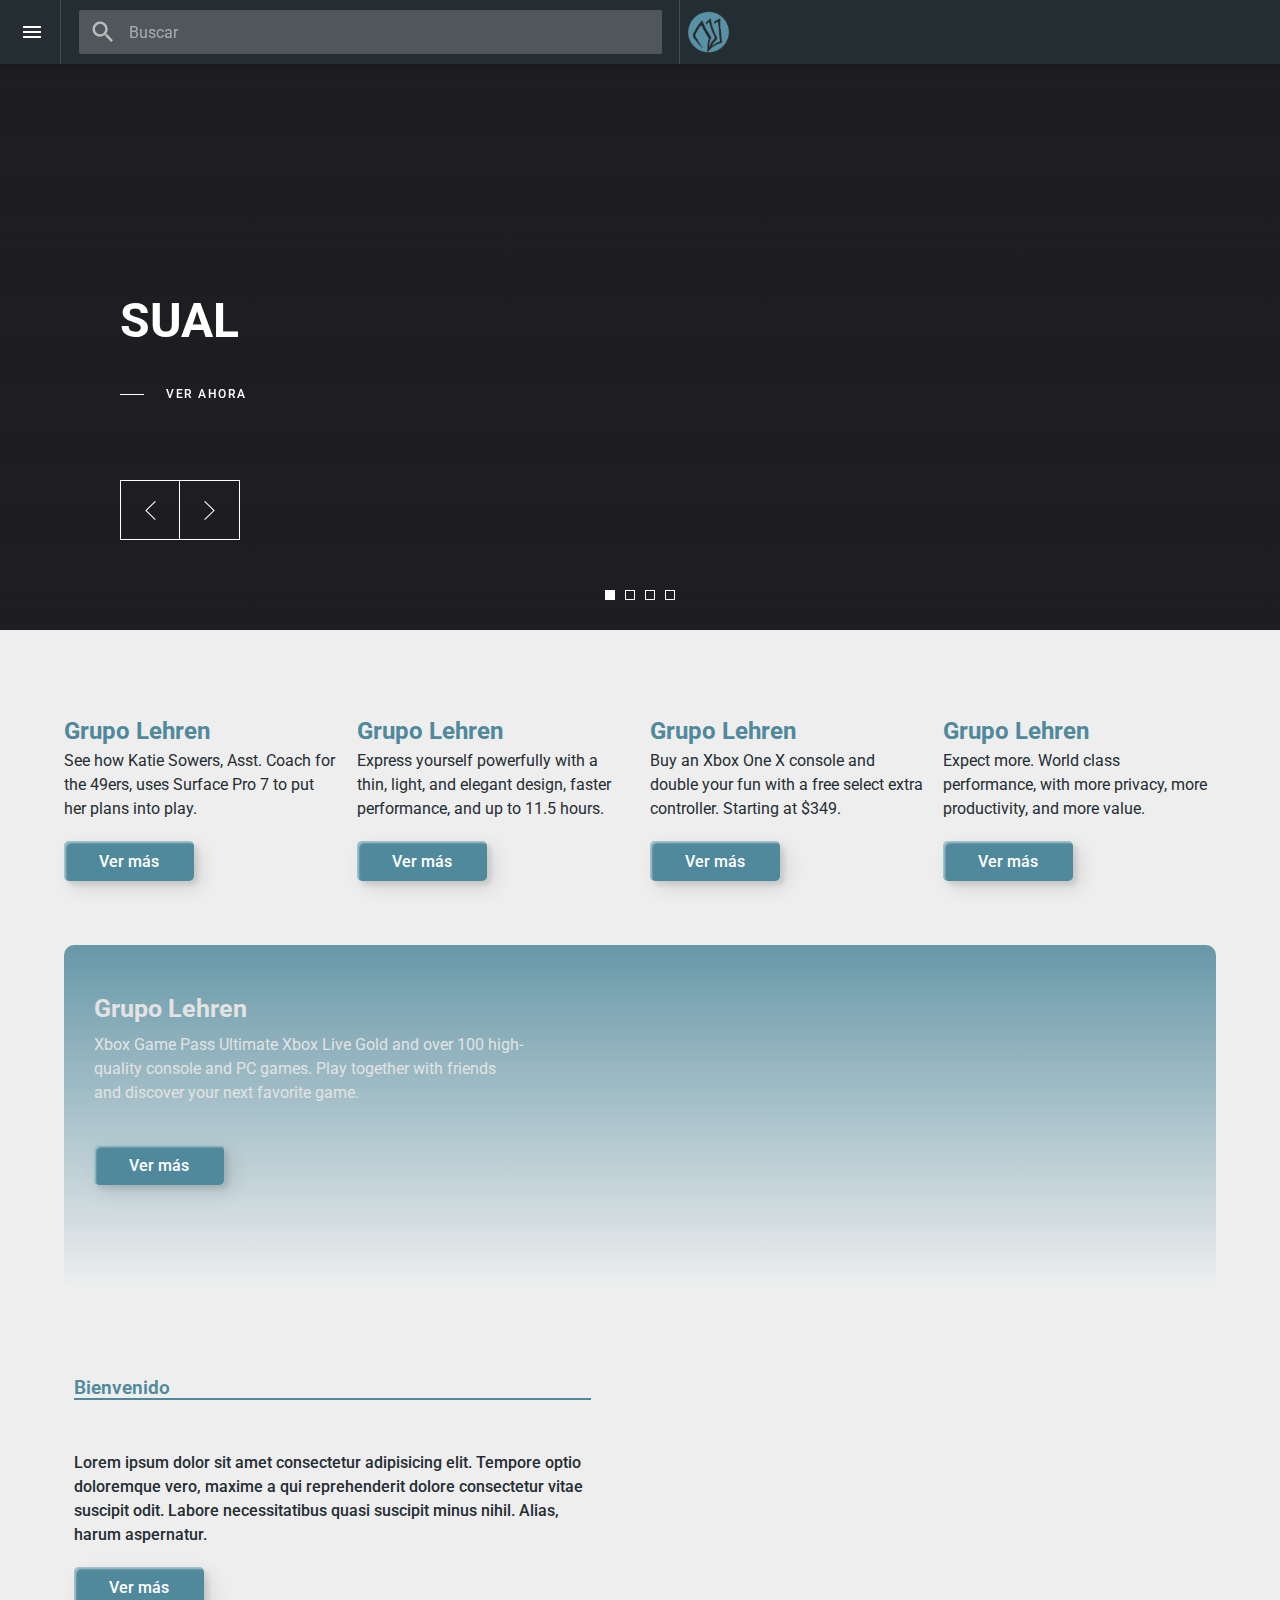
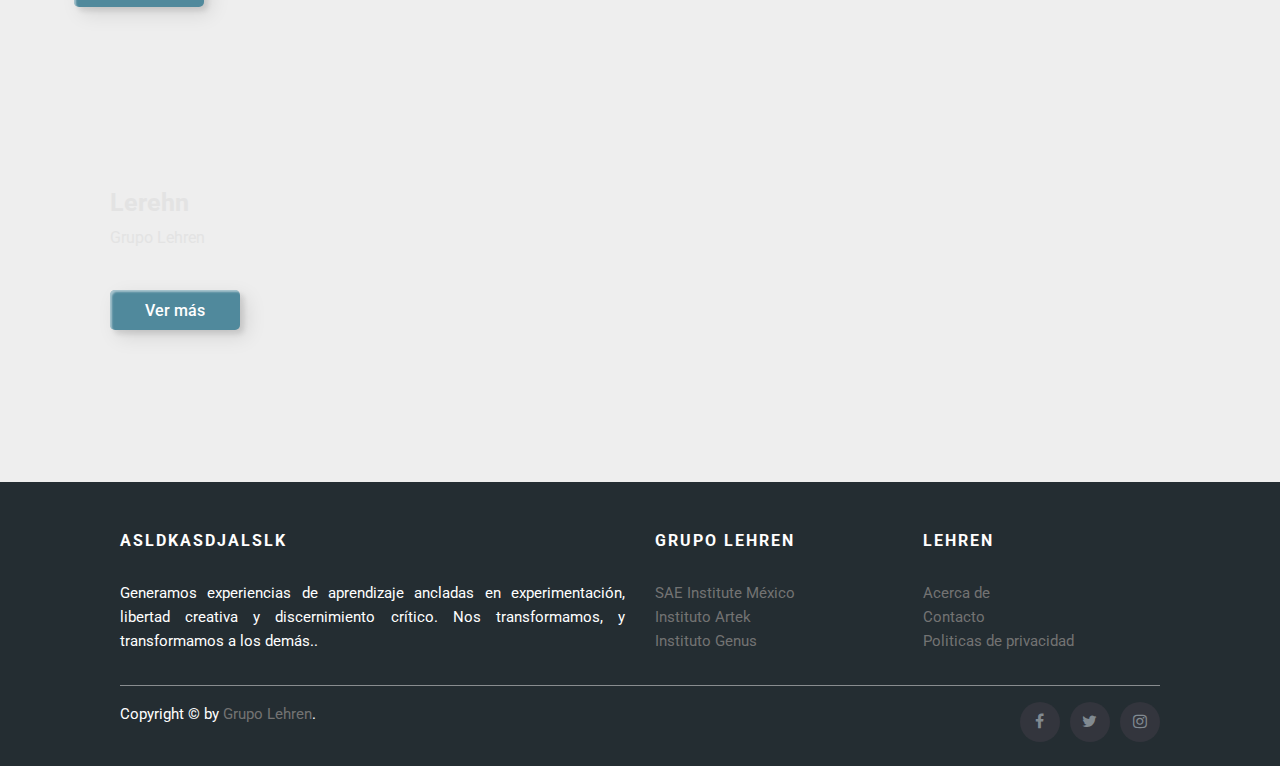
==== commit 9ce81043: "Cambio SUAL" ====
--- a/index.html
+++ b/index.html
@@ -2,7 +2,7 @@
 <html lang="en" >
 <head>
   <meta charset="UTF-8">
-  <title>Grupo Lehren | &amp; Educación V3</title>
+  <title>Grupo Lehren | &amp; Educación</title>
   <!--PWA-->
   <link rel="manifest" href="./manifest.json"> 
   <meta http-equiv="X-UA-Compatible" content="IE=edge">
@@ -184,7 +184,7 @@
 		<div class="slideshow__slide-caption">
 			<div class="slideshow__slide-caption-text">
 				<div class="container js-parallax" data-speed="2" data-position="top" data-target="#js-header">
-					<h1 class="slideshow__slide-caption-title">Existimos para inspirar</h1>
+					<h1 class="slideshow__slide-caption-title">SUAL</h1>
 					<a class="slideshow__slide-caption-subtitle -load o-hsub -link" href="#">
 						<span class="slideshow__slide-caption-subtitle-label">Ver Ahora</span>
 					</a>
@@ -211,7 +211,7 @@
 		<div class="slideshow__slide-caption">
 			<div class="slideshow__slide-caption-text">
 				<div class="container js-parallax" data-speed="2" data-position="top" data-target="#js-header">
-					<h1 class="slideshow__slide-caption-title">Grupo educativo Lehren</h1>
+					<h1 class="slideshow__slide-caption-title">SUAL</h1>
 					<a class="slideshow__slide-caption-subtitle -load o-hsub -link" href="#">
 						<span class="slideshow__slide-caption-subtitle-label">Ver más</span>
 					</a>
@@ -237,7 +237,7 @@
 		<div class="slideshow__slide-caption">
 			<div class="slideshow__slide-caption-text">
 				<div class="container js-parallax" data-speed="2" data-position="top" data-target="#js-header">
-					<h1 class="slideshow__slide-caption-title">Grupo educativo Lehren</h1>
+					<h1 class="slideshow__slide-caption-title">SUAL</h1>
 					<a class="slideshow__slide-caption-subtitle -load o-hsub -link" href="#">
 						<span class="slideshow__slide-caption-subtitle-label">Ver más</span>
 					</a>
